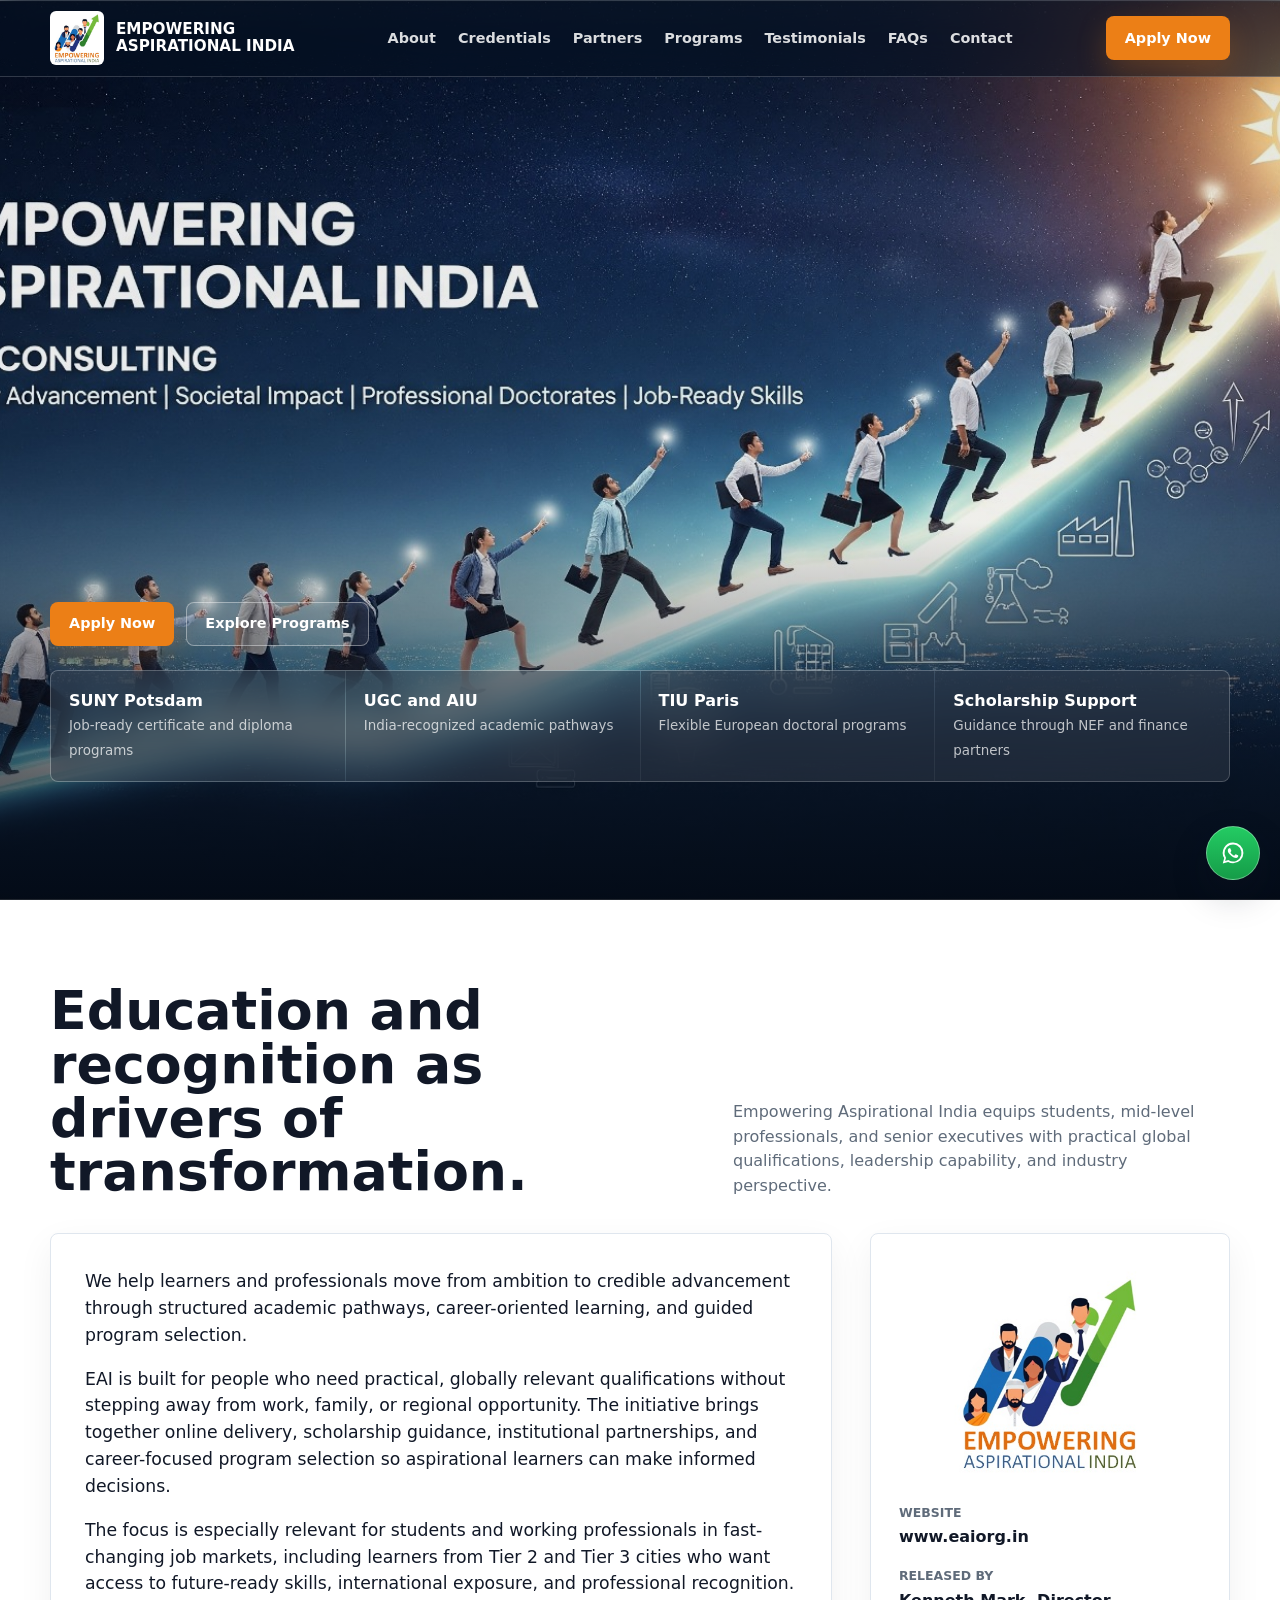
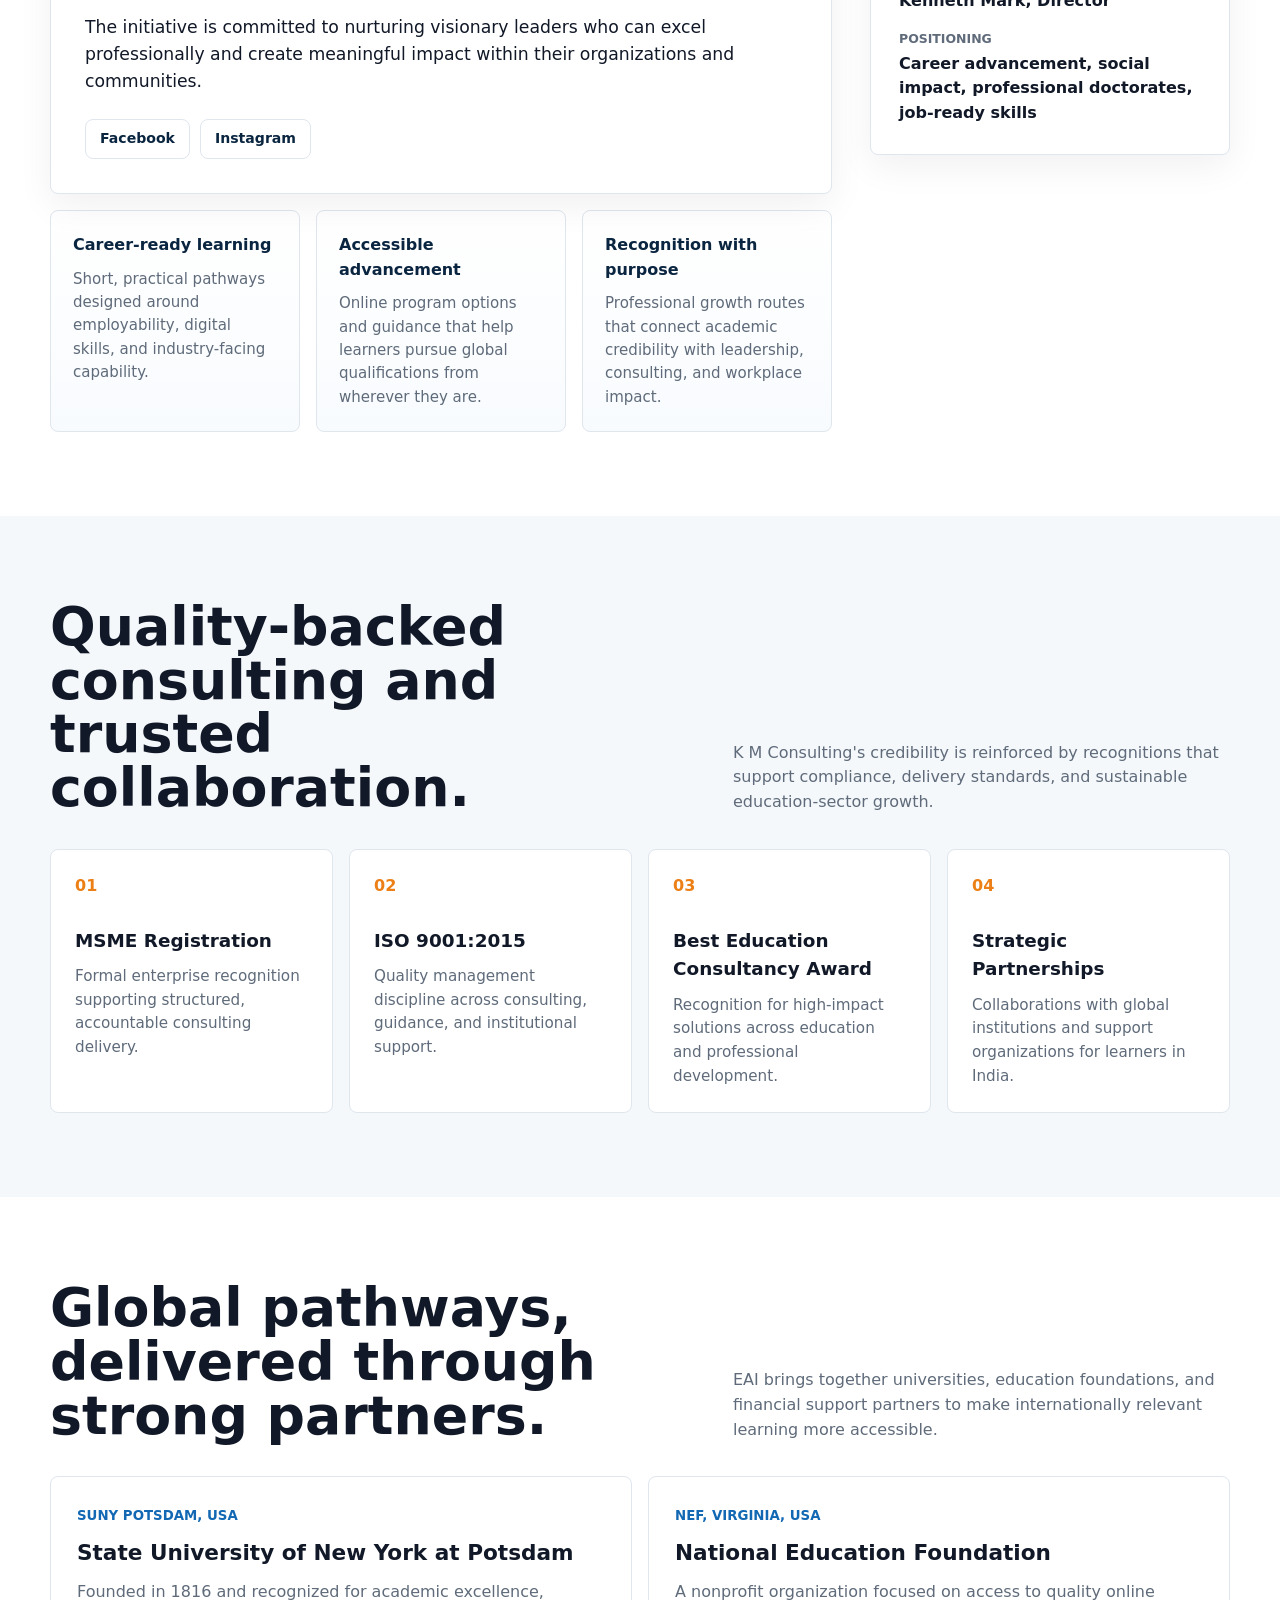
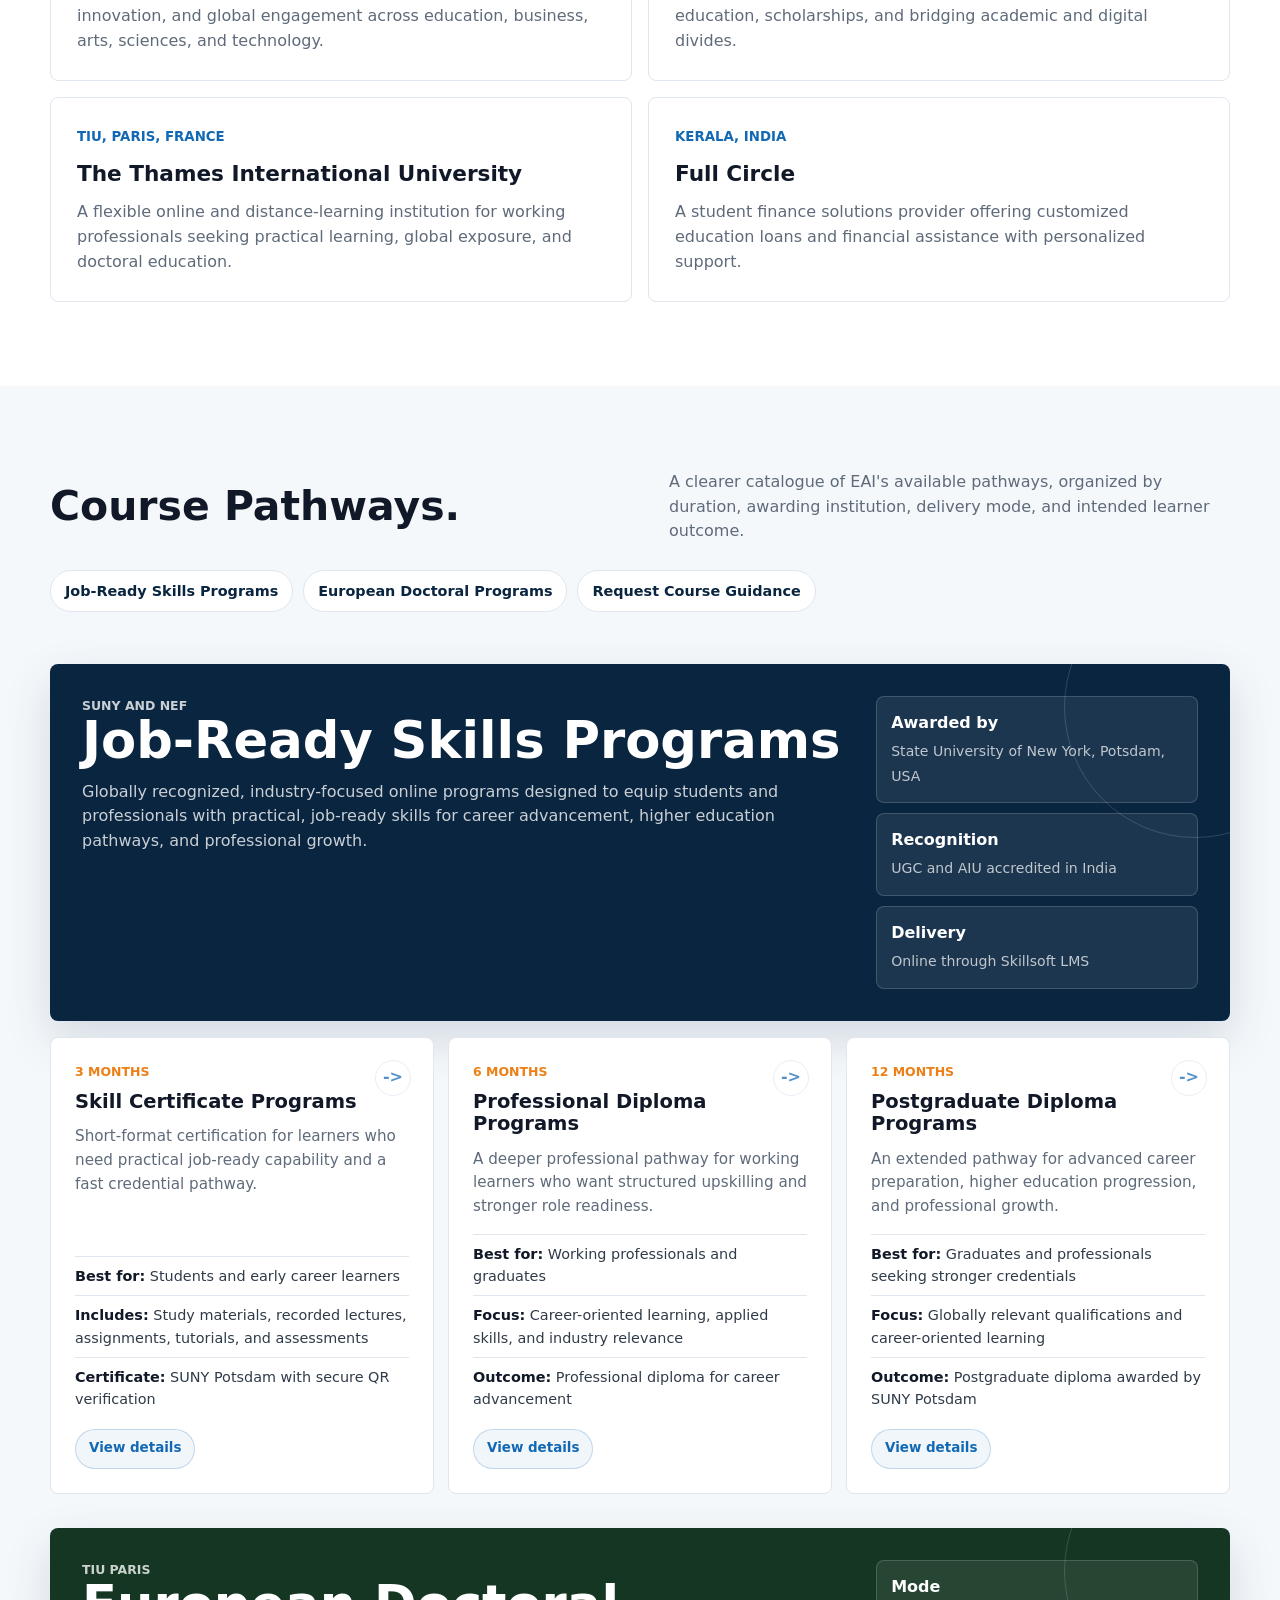
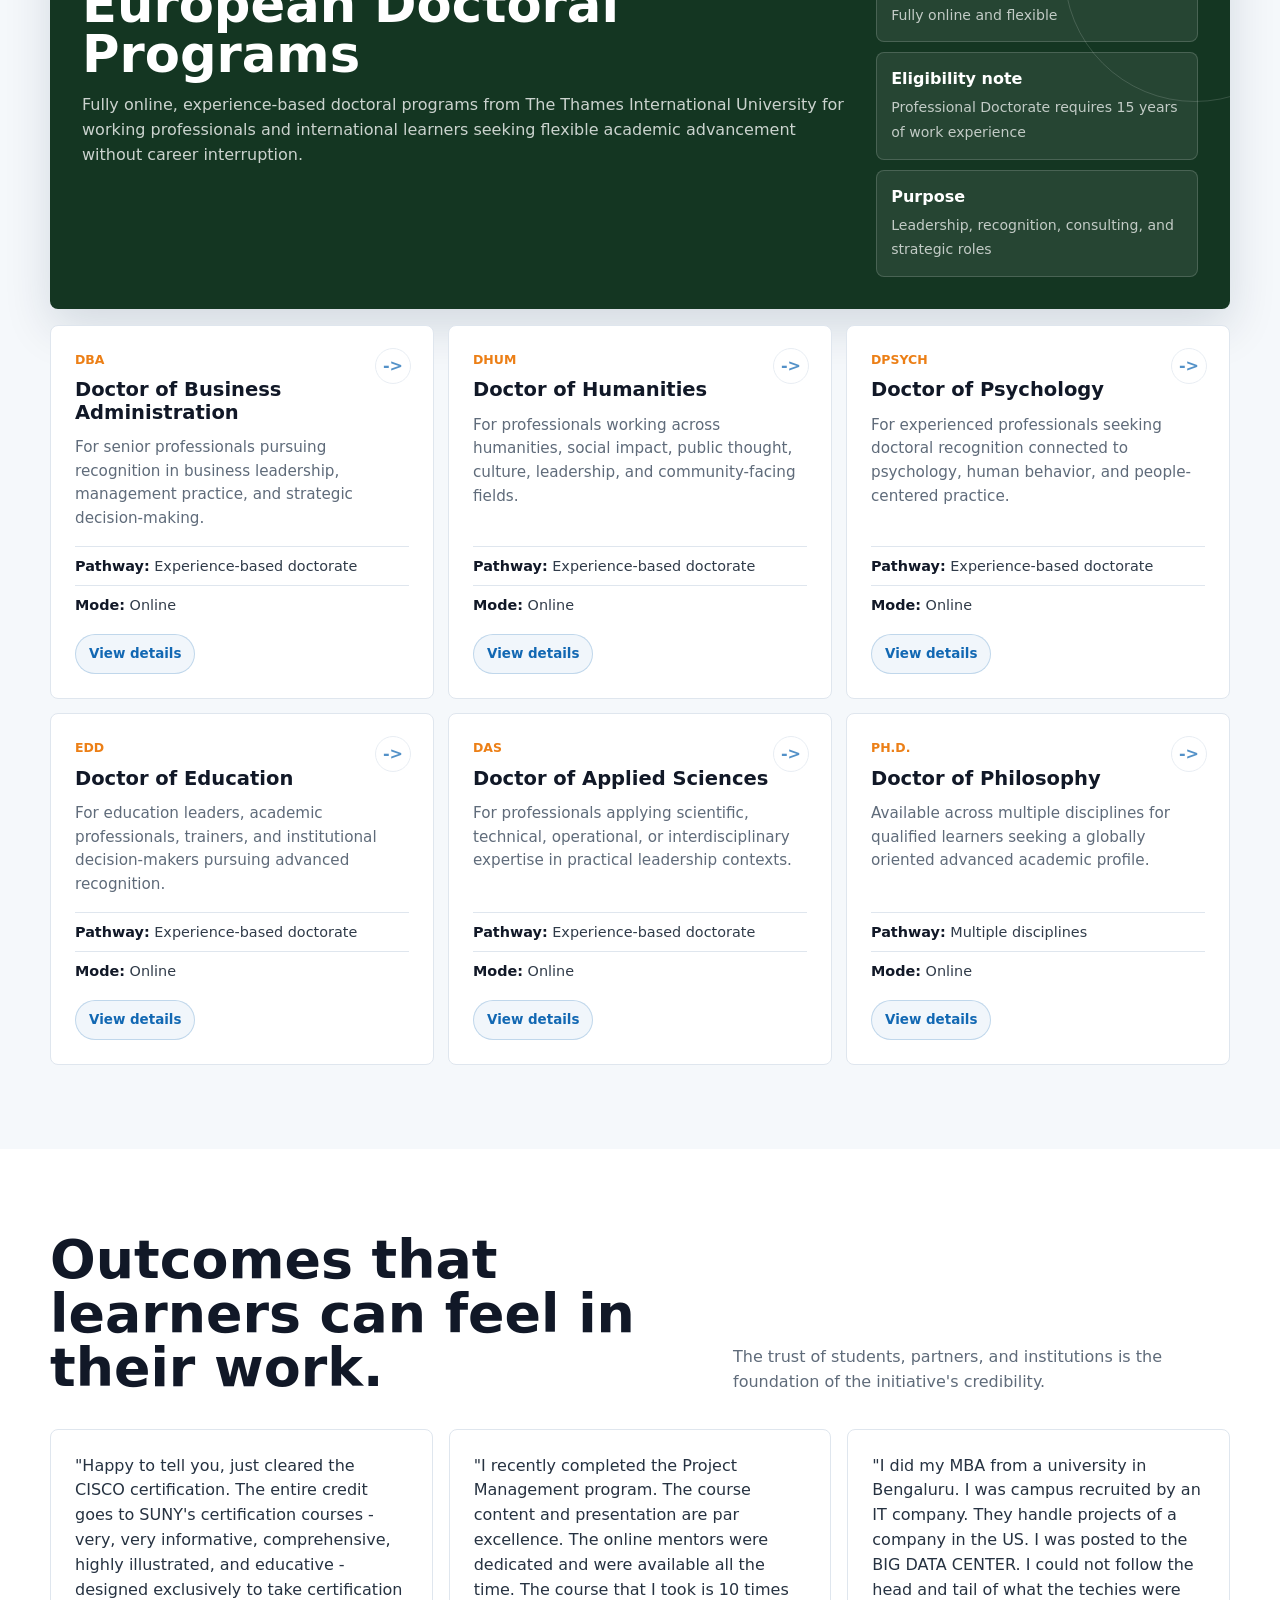
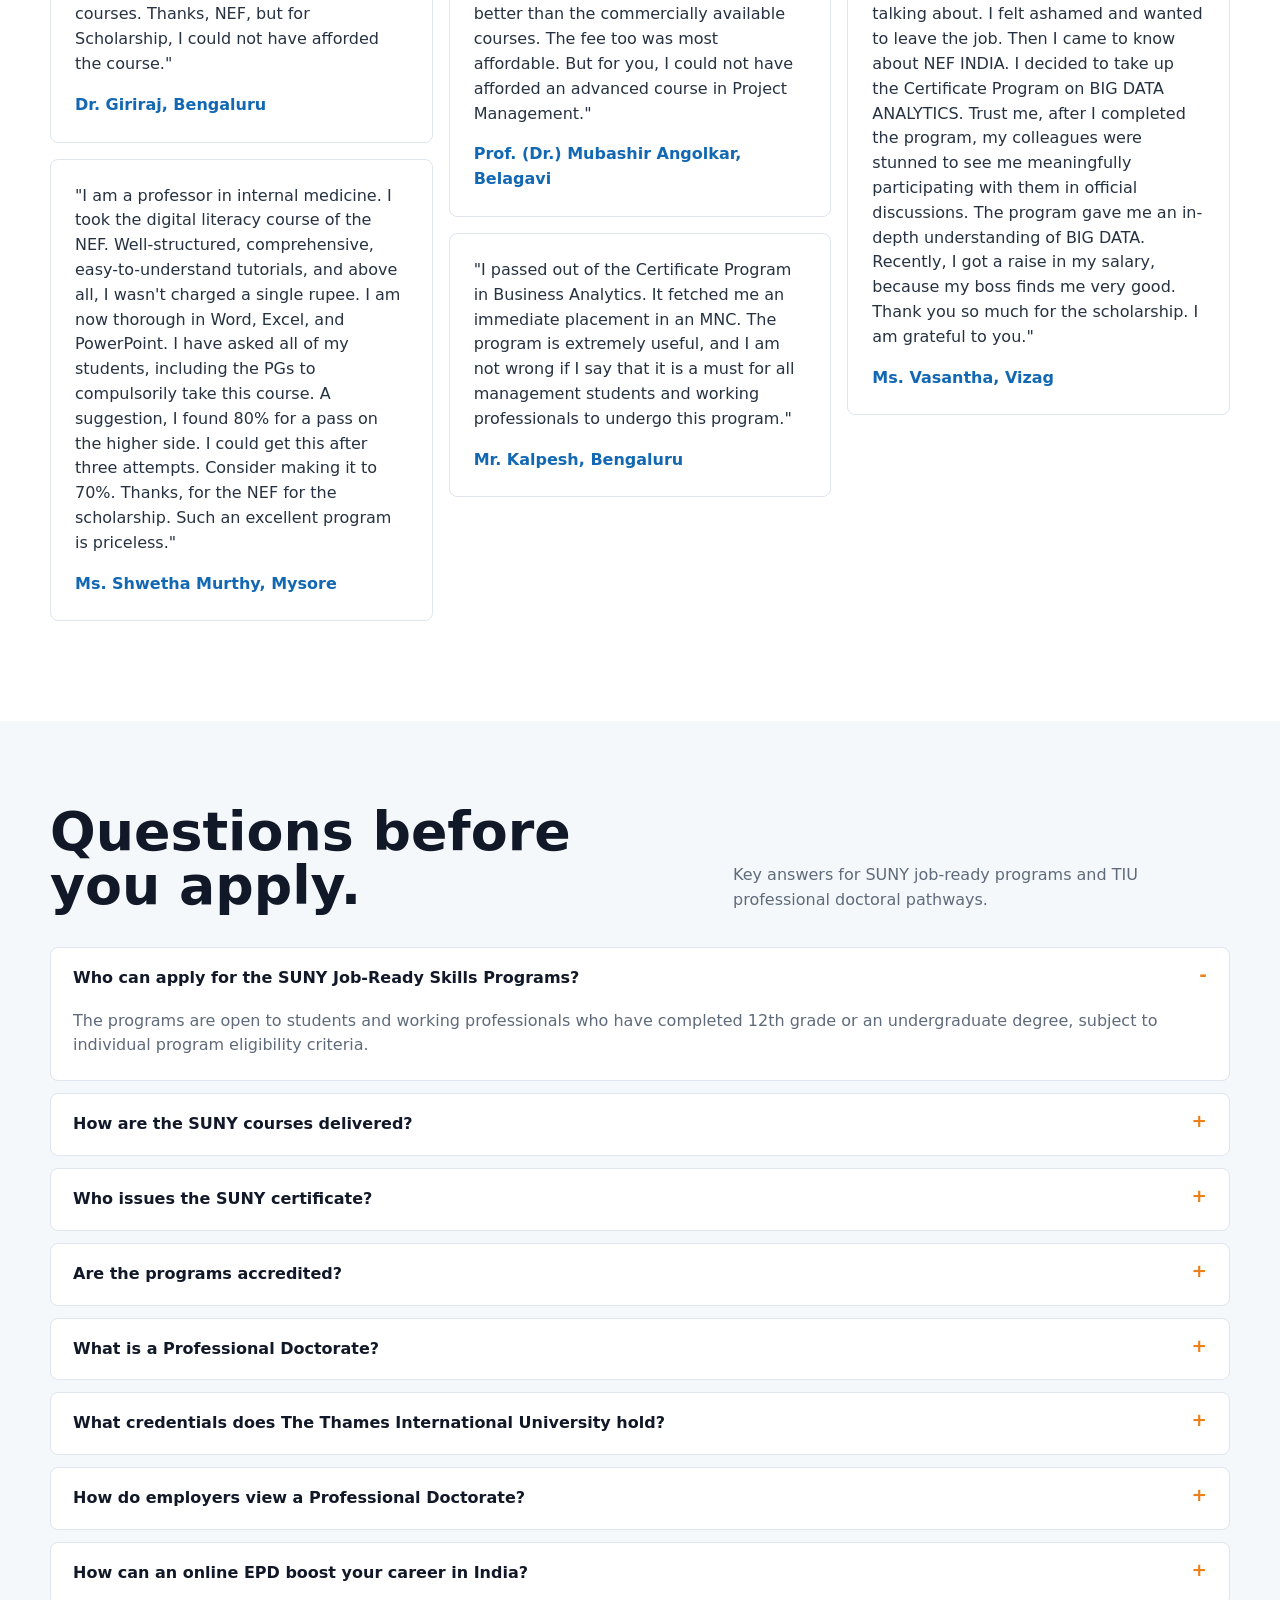
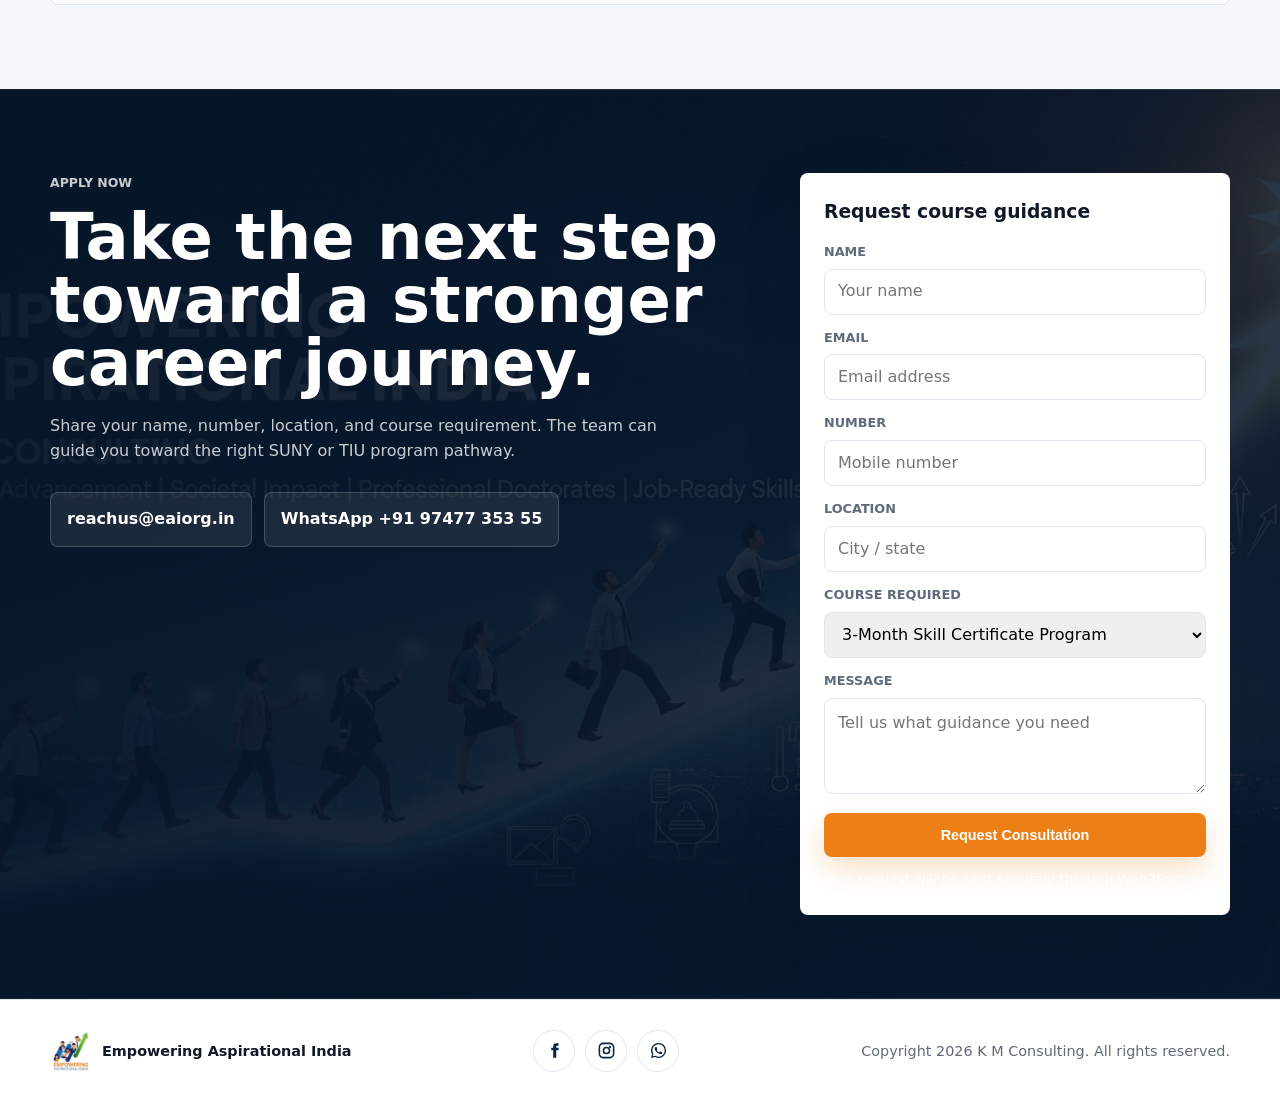
==== index.html @ 0ed50ee7 "Initial site" ====
<!doctype html>
<html lang="en">
  <head>
    <meta charset="utf-8" />
    <meta name="viewport" content="width=device-width, initial-scale=1" />
    <title>Empowering Aspirational India | Job-Ready Skills & Doctoral Programs</title>
    <link rel="icon" href="assets/logo.jpeg" />
    <link rel="canonical" href="https://www.eaiorg.in/" />
    <link rel="alternate" type="text/markdown" href="https://www.eaiorg.in/llms.txt" title="LLM-readable website summary" />
    <link rel="preload" as="image" href="assets/hero.jpeg" fetchpriority="high" />
    <meta
      name="description"
      content="Empowering Aspirational India offers SUNY job-ready certificates, professional diplomas, postgraduate diplomas, and online European doctoral programs."
    />
    <meta name="robots" content="index, follow, max-image-preview:large, max-snippet:-1, max-video-preview:-1" />
    <meta name="author" content="K M Consulting" />
    <meta name="theme-color" content="#0a2540" />
    <meta name="application-name" content="Empowering Aspirational India" />
    <meta
      name="keywords"
      content="Empowering Aspirational India, EAI, K M Consulting, SUNY Potsdam certificate programs, job-ready skills programs India, professional diploma programs, postgraduate diploma programs, European doctoral programs, online doctorate India, DBA, EdD, PhD"
    />
    <meta property="og:type" content="website" />
    <meta property="og:site_name" content="Empowering Aspirational India" />
    <meta property="og:title" content="Empowering Aspirational India | Job-Ready Skills & Doctoral Programs" />
    <meta
      property="og:description"
      content="Career-focused SUNY job-ready skills programs and flexible online European doctoral pathways through K M Consulting."
    />
    <meta property="og:url" content="https://www.eaiorg.in/" />
    <meta property="og:image" content="https://www.eaiorg.in/assets/hero.jpeg" />
    <meta property="og:image:alt" content="Empowering Aspirational India career advancement hero artwork" />
    <meta property="og:locale" content="en_IN" />
    <meta name="twitter:card" content="summary_large_image" />
    <meta name="twitter:title" content="Empowering Aspirational India | Job-Ready Skills & Doctoral Programs" />
    <meta
      name="twitter:description"
      content="Explore SUNY certificates, professional diplomas, postgraduate diplomas, and online European doctoral pathways for professionals in India."
    />
    <meta name="twitter:image" content="https://www.eaiorg.in/assets/hero.jpeg" />
    <script>
      (() => {
        if ("scrollRestoration" in history) {
          history.scrollRestoration = "manual";
        }

        const entry = performance.getEntriesByType("navigation")[0];
        if (entry && entry.type === "reload") {
          if (window.location.hash) {
            history.replaceState(null, "", window.location.pathname + window.location.search);
          }
          window.scrollTo(0, 0);
        }
      })();
    </script>
    <script type="application/ld+json">
      {
        "@context": "https://schema.org",
        "@graph": [
          {
            "@type": "EducationalOrganization",
            "@id": "https://www.eaiorg.in/#organization",
            "name": "Empowering Aspirational India",
            "alternateName": "EAI",
            "url": "https://www.eaiorg.in/",
            "logo": "https://www.eaiorg.in/assets/logo.jpeg",
            "image": "https://www.eaiorg.in/assets/hero.jpeg",
            "description": "Empowering Aspirational India is an initiative by K M Consulting offering job-ready skills programs and doctoral pathways for students and professionals across India.",
            "parentOrganization": {
              "@type": "Organization",
              "name": "K M Consulting"
            },
            "email": "reachus@eaiorg.in",
            "telephone": "+91 97477 35355",
            "areaServed": {
              "@type": "Country",
              "name": "India"
            },
            "sameAs": [
              "https://www.facebook.com/EAIORGIN/",
              "https://www.instagram.com/eaiorgin/"
            ],
            "contactPoint": {
              "@type": "ContactPoint",
              "contactType": "Admissions and course enquiry",
              "telephone": "+91 97477 35355",
              "email": "reachus@eaiorg.in",
              "areaServed": "IN",
              "availableLanguage": ["English"]
            }
          },
          {
            "@type": "WebSite",
            "@id": "https://www.eaiorg.in/#website",
            "url": "https://www.eaiorg.in/",
            "name": "Empowering Aspirational India",
            "publisher": {
              "@id": "https://www.eaiorg.in/#organization"
            }
          },
          {
            "@type": "WebPage",
            "@id": "https://www.eaiorg.in/#webpage",
            "url": "https://www.eaiorg.in/",
            "name": "Empowering Aspirational India | Job-Ready Skills & Doctoral Programs",
            "isPartOf": {
              "@id": "https://www.eaiorg.in/#website"
            },
            "about": {
              "@id": "https://www.eaiorg.in/#organization"
            },
            "primaryImageOfPage": {
              "@type": "ImageObject",
              "url": "https://www.eaiorg.in/assets/hero.jpeg"
            }
          }
        ]
      }
    </script>
    <script type="application/ld+json">
      {
        "@context": "https://schema.org",
        "@type": "ItemList",
        "@id": "https://www.eaiorg.in/#course-list",
        "name": "Empowering Aspirational India Course Pathways",
        "itemListElement": [
          {
            "@type": "ListItem",
            "position": 1,
            "url": "https://www.eaiorg.in/courses/skill-certificate/",
            "item": {
              "@type": "Course",
              "@id": "https://www.eaiorg.in/courses/skill-certificate/",
              "url": "https://www.eaiorg.in/courses/skill-certificate/",
              "name": "3-Month Skill Certificate Programs",
              "description": "3-month online SUNY skill certificate pathway.",
              "courseMode": "online",
              "educationalCredentialAwarded": "Skill Certificate",
              "provider": {
                "@type": "Organization",
                "name": "State University of New York at Potsdam",
                "sameAs": "https://www.potsdam.edu/"
              }
            }
          },
          {
            "@type": "ListItem",
            "position": 2,
            "url": "https://www.eaiorg.in/courses/professional-diploma/",
            "item": {
              "@type": "Course",
              "@id": "https://www.eaiorg.in/courses/professional-diploma/",
              "url": "https://www.eaiorg.in/courses/professional-diploma/",
              "name": "6-Month Professional Diploma Programs",
              "description": "6-month online professional diploma pathway.",
              "courseMode": "online",
              "educationalCredentialAwarded": "Professional Diploma",
              "provider": {
                "@type": "Organization",
                "name": "State University of New York at Potsdam",
                "sameAs": "https://www.potsdam.edu/"
              }
            }
          },
          {
            "@type": "ListItem",
            "position": 3,
            "url": "https://www.eaiorg.in/courses/postgraduate-diploma/",
            "item": {
              "@type": "Course",
              "@id": "https://www.eaiorg.in/courses/postgraduate-diploma/",
              "url": "https://www.eaiorg.in/courses/postgraduate-diploma/",
              "name": "12-Month Postgraduate Diploma Programs",
              "description": "12-month online postgraduate diploma pathway.",
              "courseMode": "online",
              "educationalCredentialAwarded": "Postgraduate Diploma",
              "provider": {
                "@type": "Organization",
                "name": "State University of New York at Potsdam",
                "sameAs": "https://www.potsdam.edu/"
              }
            }
          },
          {
            "@type": "ListItem",
            "position": 4,
            "url": "https://www.eaiorg.in/doctoral-programs/dba/",
            "item": {
              "@type": "Course",
              "@id": "https://www.eaiorg.in/doctoral-programs/dba/",
              "url": "https://www.eaiorg.in/doctoral-programs/dba/",
              "name": "Doctor of Business Administration",
              "description": "Online experience-based business doctorate.",
              "courseMode": "online",
              "educationalCredentialAwarded": "Doctor of Business Administration",
              "provider": {
                "@type": "Organization",
                "name": "The Thames International University",
                "url": "https://www.eaiorg.in/#doctoral"
              }
            }
          },
          {
            "@type": "ListItem",
            "position": 5,
            "url": "https://www.eaiorg.in/doctoral-programs/dhum/",
            "item": {
              "@type": "Course",
              "@id": "https://www.eaiorg.in/doctoral-programs/dhum/",
              "url": "https://www.eaiorg.in/doctoral-programs/dhum/",
              "name": "Doctor of Humanities",
              "description": "Online experience-based humanities doctorate.",
              "courseMode": "online",
              "educationalCredentialAwarded": "Doctor of Humanities",
              "provider": {
                "@type": "Organization",
                "name": "The Thames International University",
                "url": "https://www.eaiorg.in/#doctoral"
              }
            }
          },
          {
            "@type": "ListItem",
            "position": 6,
            "url": "https://www.eaiorg.in/doctoral-programs/dpsych/",
            "item": {
              "@type": "Course",
              "@id": "https://www.eaiorg.in/doctoral-programs/dpsych/",
              "url": "https://www.eaiorg.in/doctoral-programs/dpsych/",
              "name": "Doctor of Psychology",
              "description": "Online experience-based psychology doctorate.",
              "courseMode": "online",
              "educationalCredentialAwarded": "Doctor of Psychology",
              "provider": {
                "@type": "Organization",
                "name": "The Thames International University",
                "url": "https://www.eaiorg.in/#doctoral"
              }
            }
          },
          {
            "@type": "ListItem",
            "position": 7,
            "url": "https://www.eaiorg.in/doctoral-programs/edd/",
            "item": {
              "@type": "Course",
              "@id": "https://www.eaiorg.in/doctoral-programs/edd/",
              "url": "https://www.eaiorg.in/doctoral-programs/edd/",
              "name": "Doctor of Education",
              "description": "Online experience-based education doctorate.",
              "courseMode": "online",
              "educationalCredentialAwarded": "Doctor of Education",
              "provider": {
                "@type": "Organization",
                "name": "The Thames International University",
                "url": "https://www.eaiorg.in/#doctoral"
              }
            }
          },
          {
            "@type": "ListItem",
            "position": 8,
            "url": "https://www.eaiorg.in/doctoral-programs/das/",
            "item": {
              "@type": "Course",
              "@id": "https://www.eaiorg.in/doctoral-programs/das/",
              "url": "https://www.eaiorg.in/doctoral-programs/das/",
              "name": "Doctor of Applied Sciences",
              "description": "Online applied sciences doctoral pathway.",
              "courseMode": "online",
              "educationalCredentialAwarded": "Doctor of Applied Sciences",
              "provider": {
                "@type": "Organization",
                "name": "The Thames International University",
                "url": "https://www.eaiorg.in/#doctoral"
              }
            }
          },
          {
            "@type": "ListItem",
            "position": 9,
            "url": "https://www.eaiorg.in/doctoral-programs/phd/",
            "item": {
              "@type": "Course",
              "@id": "https://www.eaiorg.in/doctoral-programs/phd/",
              "url": "https://www.eaiorg.in/doctoral-programs/phd/",
              "name": "Doctor of Philosophy",
              "description": "Online Ph.D. pathway across multiple disciplines.",
              "courseMode": "online",
              "educationalCredentialAwarded": "Doctor of Philosophy",
              "provider": {
                "@type": "Organization",
                "name": "The Thames International University",
                "url": "https://www.eaiorg.in/#doctoral"
              }
            }
          }
        ]
      }
    </script>
    <script type="application/ld+json">
      {
        "@context": "https://schema.org",
        "@type": "FAQPage",
        "@id": "https://www.eaiorg.in/#faq",
        "mainEntity": [
          {
            "@type": "Question",
            "name": "Who can apply for the SUNY Job-Ready Skills Programs?",
            "acceptedAnswer": {
              "@type": "Answer",
              "text": "The programs are open to students and working professionals who have completed 12th grade or an undergraduate degree, subject to individual program eligibility criteria."
            }
          },
          {
            "@type": "Question",
            "name": "How are the SUNY courses delivered?",
            "acceptedAnswer": {
              "@type": "Answer",
              "text": "Courses are delivered online through the Skillsoft LMS, with study materials, recorded lectures, assignments, tutorials, and assessments."
            }
          },
          {
            "@type": "Question",
            "name": "Who issues the SUNY certificate?",
            "acceptedAnswer": {
              "@type": "Answer",
              "text": "Certificates are awarded directly by State University of New York, Potsdam and include a secure QR code for verification."
            }
          },
          {
            "@type": "Question",
            "name": "Are the programs accredited?",
            "acceptedAnswer": {
              "@type": "Answer",
              "text": "Yes. The programs are recognized by the University Grants Commission (UGC) and Association of Indian Universities (AIU)."
            }
          },
          {
            "@type": "Question",
            "name": "What is a Professional Doctorate?",
            "acceptedAnswer": {
              "@type": "Answer",
              "text": "A Professional Doctorate is awarded based on a candidate's professional experience and requires a minimum of 15 years of work experience."
            }
          },
          {
            "@type": "Question",
            "name": "What credentials does The Thames International University hold?",
            "acceptedAnswer": {
              "@type": "Answer",
              "text": "TIU, based in Paris, is a private institution operating under France's legal framework. As an independent hors contrat university, it is authorized by the French Ministry of National Education to deliver online English-language programs, including EPDs, for global professionals."
            }
          },
          {
            "@type": "Question",
            "name": "How do employers view a Professional Doctorate?",
            "acceptedAnswer": {
              "@type": "Answer",
              "text": "Professional Doctorates are increasingly valued by employers worldwide for their focus on leadership, innovation, practical expertise, strategic thinking, and industry relevance."
            }
          },
          {
            "@type": "Question",
            "name": "How can an online EPD boost your career in India?",
            "acceptedAnswer": {
              "@type": "Answer",
              "text": "An online European Professional Doctorate enhances global academic profile and professional credibility, supporting advancement into leadership, consulting, and specialized strategic roles."
            }
          }
        ]
      }
    </script>
    <style>
      :root {
        --ink: #111827;
        --muted: #5f6b7a;
        --line: #dfe6ee;
        --paper: #ffffff;
        --mist: #f5f8fb;
        --navy: #0a2540;
        --blue: #1268b3;
        --green: #68a82f;
        --orange: #ec7f16;
        --shadow: 0 18px 60px rgba(17, 24, 39, 0.12);
        --radius: 8px;
      }

      * {
        box-sizing: border-box;
      }

      html {
        scroll-behavior: smooth;
        scroll-padding-top: 88px;
      }

      body {
        margin: 0;
        color: var(--ink);
        background: var(--paper);
        font-family:
          Inter, ui-sans-serif, system-ui, -apple-system, BlinkMacSystemFont,
          "Segoe UI", sans-serif;
        line-height: 1.55;
        overflow-x: hidden;
      }

      img {
        max-width: 100%;
        display: block;
      }

      a {
        color: inherit;
        text-decoration: none;
      }

      .site-header {
        position: fixed;
        inset: 0 0 auto;
        z-index: 50;
        border-bottom: 1px solid rgba(255, 255, 255, 0.18);
        background: rgba(4, 16, 34, 0.58);
        backdrop-filter: blur(18px);
        transition:
          background 260ms ease,
          border-color 260ms ease,
          box-shadow 260ms ease;
      }

      .site-header.scrolled {
        border-color: rgba(255, 255, 255, 0.1);
        background: rgba(4, 16, 34, 0.88);
        box-shadow: 0 12px 38px rgba(0, 0, 0, 0.18);
      }

      .nav {
        width: min(1180px, calc(100% - 32px));
        min-height: 76px;
        margin: 0 auto;
        display: flex;
        align-items: center;
        justify-content: space-between;
        gap: 22px;
      }

      .brand {
        display: flex;
        align-items: center;
        gap: 12px;
        min-width: 205px;
        transition: transform 220ms ease;
      }

      .brand:hover {
        transform: translateY(-1px);
      }

      .brand img {
        width: 54px;
        height: 54px;
        object-fit: cover;
        border-radius: 6px;
        background: #fff;
      }

      .brand span {
        color: #fff;
        font-weight: 800;
        font-size: 0.95rem;
        line-height: 1.1;
        text-transform: uppercase;
      }

      .nav-links {
        display: flex;
        align-items: center;
        gap: 22px;
        color: rgba(255, 255, 255, 0.86);
        font-size: 0.9rem;
        font-weight: 650;
      }

      .nav-links a {
        position: relative;
        transition: color 180ms ease;
      }

      .nav-links a::after {
        content: "";
        position: absolute;
        left: 0;
        right: 0;
        bottom: -8px;
        height: 2px;
        background: var(--orange);
        transform: scaleX(0);
        transform-origin: left;
        transition: transform 220ms ease;
      }

      .nav-links a:hover {
        color: #fff;
      }

      .nav-links a:hover::after {
        transform: scaleX(1);
      }

      .nav-actions {
        display: flex;
        align-items: center;
        gap: 10px;
      }

      .menu-toggle {
        display: none;
        width: 42px;
        height: 42px;
        border: 1px solid rgba(255, 255, 255, 0.28);
        border-radius: 8px;
        background: rgba(255, 255, 255, 0.08);
        color: #fff;
        font-size: 1.35rem;
        cursor: pointer;
        transition:
          transform 220ms ease,
          background 220ms ease;
      }

      .menu-toggle:hover {
        background: rgba(255, 255, 255, 0.14);
        transform: translateY(-1px);
      }

      .button {
        display: inline-flex;
        align-items: center;
        justify-content: center;
        min-height: 44px;
        padding: 0 18px;
        border: 1px solid transparent;
        border-radius: 8px;
        font-weight: 800;
        font-size: 0.9rem;
        cursor: pointer;
        transition:
          transform 220ms ease,
          box-shadow 220ms ease,
          border-color 220ms ease,
          background 220ms ease;
      }

      .button:hover {
        transform: translateY(-2px);
      }

      .button:active {
        transform: translateY(0);
      }

      .button.primary {
        color: #fff;
        background: var(--orange);
        box-shadow: 0 12px 30px rgba(236, 127, 22, 0.24);
      }

      .button.primary:hover {
        box-shadow: 0 16px 38px rgba(236, 127, 22, 0.34);
      }

      .button.secondary {
        color: #fff;
        border-color: rgba(255, 255, 255, 0.38);
        background: rgba(255, 255, 255, 0.08);
      }

      .button.secondary:hover {
        border-color: rgba(255, 255, 255, 0.62);
        background: rgba(255, 255, 255, 0.14);
      }

      .hero {
        min-height: 100svh;
        position: relative;
        display: grid;
        align-items: end;
        overflow: hidden;
        color: #fff;
        background: #06172c;
      }

      .hero::before {
        content: "";
        position: absolute;
        inset: 0;
        background:
          linear-gradient(180deg, rgba(2, 8, 18, 0.1) 0%, rgba(2, 8, 18, 0.06) 58%, rgba(2, 8, 18, 0.88) 100%),
          url("assets/hero.jpeg") center / cover no-repeat;
        transform: scale(1.02);
        animation: heroSettle 1400ms cubic-bezier(0.16, 1, 0.3, 1) forwards;
      }

      .hero-inner {
        position: relative;
        width: min(1180px, calc(100% - 32px));
        margin: 0 auto;
        padding: 140px 0 34px;
      }

      .hero-copy {
        width: min(760px, 100%);
        margin-bottom: 24px;
      }

      .hero .eyebrow,
      .hero-copy > p {
        display: none;
      }

      .eyebrow {
        color: var(--orange);
        font-weight: 850;
        letter-spacing: 0;
        text-transform: uppercase;
        font-size: 0.78rem;
        margin: 0 0 14px;
      }

      h1,
      h2,
      h3,
      p {
        margin-top: 0;
      }

      h1 {
        position: absolute;
        width: 1px;
        height: 1px;
        overflow: hidden;
        clip: rect(0 0 0 0);
        white-space: nowrap;
      }

      section:not(.hero) .hero-copy > p {
        max-width: 650px;
        margin-bottom: 18px;
        color: rgba(255, 255, 255, 0.88);
        font-size: clamp(1rem, 1.4vw, 1.2rem);
      }

      .hero-actions {
        display: flex;
        align-items: center;
        gap: 12px;
        flex-wrap: wrap;
        margin-bottom: 0;
        animation: riseIn 760ms 220ms cubic-bezier(0.16, 1, 0.3, 1) both;
      }

      .trust-row {
        display: grid;
        grid-template-columns: repeat(4, minmax(0, 1fr));
        gap: 1px;
        overflow: hidden;
        border: 1px solid rgba(255, 255, 255, 0.16);
        border-radius: var(--radius);
        background: rgba(255, 255, 255, 0.14);
        backdrop-filter: blur(18px);
        animation: riseIn 760ms 360ms cubic-bezier(0.16, 1, 0.3, 1) both;
      }

      .trust-item {
        padding: 18px;
        background: rgba(5, 17, 34, 0.34);
        transition:
          background 220ms ease,
          transform 220ms ease;
      }

      .trust-item:hover {
        background: rgba(5, 17, 34, 0.48);
      }

      .trust-item strong {
        display: block;
        color: #fff;
        font-size: 1rem;
      }

      .trust-item span {
        color: rgba(255, 255, 255, 0.72);
        font-size: 0.84rem;
      }

      main {
        background: var(--paper);
      }

      section {
        padding: 84px 0;
      }

      .reveal {
        opacity: 0;
        transform: translateY(24px);
        transition:
          opacity 680ms cubic-bezier(0.16, 1, 0.3, 1),
          transform 680ms cubic-bezier(0.16, 1, 0.3, 1);
      }

      .reveal.is-visible {
        opacity: 1;
        transform: translateY(0);
      }

      .container {
        width: min(1180px, calc(100% - 32px));
        margin: 0 auto;
      }

      .section-head {
        display: grid;
        grid-template-columns: minmax(0, 0.9fr) minmax(280px, 0.7fr);
        gap: 44px;
        align-items: end;
        margin-bottom: 34px;
      }

      .section-head > * {
        min-width: 0;
      }

      .section-head h2 {
        margin-bottom: 0;
        font-size: clamp(2rem, 4.2vw, 4rem);
        line-height: 1;
        letter-spacing: 0;
      }

      .section-head p {
        margin-bottom: 0;
        color: var(--muted);
      }

      .section-head.compact {
        grid-template-columns: minmax(0, 0.82fr) minmax(280px, 0.8fr);
        align-items: center;
      }

      .section-head.compact h2 {
        font-size: clamp(2rem, 3.2vw, 3.2rem);
        line-height: 1.06;
      }

      .split {
        display: grid;
        grid-template-columns: minmax(0, 1fr) 360px;
        gap: 38px;
        align-items: start;
      }

      .about-main {
        display: grid;
        gap: 16px;
      }

      .panel {
        border: 1px solid var(--line);
        border-radius: var(--radius);
        background: #fff;
        box-shadow: 0 12px 36px rgba(17, 24, 39, 0.06);
        transition:
          transform 240ms ease,
          box-shadow 240ms ease,
          border-color 240ms ease;
      }

      .panel:hover,
      .card:hover,
      .partner-card:hover,
      blockquote:hover,
      details:hover {
        border-color: rgba(18, 104, 179, 0.28);
        box-shadow: 0 16px 46px rgba(17, 24, 39, 0.1);
        transform: translateY(-3px);
      }

      .about-copy {
        padding: 34px;
        font-size: 1.08rem;
      }

      .about-copy p:last-child {
        margin-bottom: 0;
      }

      .about-pillars {
        display: grid;
        grid-template-columns: repeat(3, minmax(0, 1fr));
        gap: 16px;
      }

      .about-pillar {
        min-height: 170px;
        padding: 22px;
        border: 1px solid var(--line);
        border-radius: var(--radius);
        background: linear-gradient(180deg, #ffffff 0%, #f8fbfe 100%);
        transition:
          transform 240ms ease,
          box-shadow 240ms ease,
          border-color 240ms ease;
      }

      .about-pillar:hover {
        border-color: rgba(18, 104, 179, 0.28);
        box-shadow: 0 16px 46px rgba(17, 24, 39, 0.1);
        transform: translateY(-3px);
      }

      .about-pillar strong {
        display: block;
        margin-bottom: 10px;
        color: var(--navy);
        font-size: 1rem;
      }

      .about-pillar p {
        margin-bottom: 0;
        color: var(--muted);
        font-size: 0.94rem;
      }

      .social-row {
        display: flex;
        flex-wrap: wrap;
        gap: 10px;
        margin-top: 24px;
      }

      .social-link {
        display: inline-flex;
        align-items: center;
        justify-content: center;
        min-height: 40px;
        padding: 0 14px;
        border: 1px solid var(--line);
        border-radius: 8px;
        color: var(--navy);
        background: #fff;
        font-weight: 850;
        font-size: 0.88rem;
        transition:
          transform 220ms ease,
          border-color 220ms ease,
          color 220ms ease;
      }

      .social-link:hover {
        color: var(--blue);
        border-color: rgba(18, 104, 179, 0.36);
        transform: translateY(-2px);
      }

      .logo-panel {
        padding: 28px;
      }

      .logo-panel img {
        width: 210px;
        margin: 0 auto 20px;
      }

      .logo-panel dl {
        display: grid;
        gap: 16px;
        margin: 0;
      }

      .logo-panel dt {
        color: var(--muted);
        font-size: 0.78rem;
        font-weight: 800;
        text-transform: uppercase;
      }

      .logo-panel dd {
        margin: 3px 0 0;
        font-weight: 800;
      }

      .mist {
        background: var(--mist);
      }

      .cards {
        display: grid;
        grid-template-columns: repeat(4, minmax(0, 1fr));
        gap: 16px;
      }

      .card {
        min-height: 205px;
        padding: 24px;
        border: 1px solid var(--line);
        border-radius: var(--radius);
        background: #fff;
        transition:
          transform 240ms ease,
          box-shadow 240ms ease,
          border-color 240ms ease;
      }

      .card-number {
        display: block;
        color: var(--orange);
        font-weight: 900;
        margin-bottom: 28px;
      }

      .card h3 {
        margin-bottom: 10px;
        font-size: 1.15rem;
      }

      .card p {
        color: var(--muted);
        font-size: 0.95rem;
        margin-bottom: 0;
      }

      .partners {
        display: grid;
        grid-template-columns: repeat(2, minmax(0, 1fr));
        gap: 16px;
      }

      .partner-card {
        padding: 26px;
        border: 1px solid var(--line);
        border-radius: var(--radius);
        background: #fff;
        transition:
          transform 240ms ease,
          box-shadow 240ms ease,
          border-color 240ms ease;
      }

      .partner-card small {
        color: var(--blue);
        font-weight: 900;
        text-transform: uppercase;
      }

      .partner-card h3 {
        margin: 8px 0 10px;
        font-size: 1.35rem;
      }

      .partner-card p {
        color: var(--muted);
        margin-bottom: 0;
      }

      .program-grid {
        display: grid;
        grid-template-columns: repeat(2, minmax(0, 1fr));
        gap: 18px;
      }

      .program {
        padding: 32px;
        border-radius: var(--radius);
        background: var(--navy);
        color: #fff;
        min-height: 390px;
        display: flex;
        flex-direction: column;
        justify-content: space-between;
        overflow: hidden;
        position: relative;
        transition:
          transform 260ms ease,
          box-shadow 260ms ease;
      }

      .program:hover {
        transform: translateY(-4px);
        box-shadow: 0 22px 58px rgba(10, 37, 64, 0.22);
      }

      .program:nth-child(2) {
        background: #143622;
      }

      .program::after {
        content: "";
        position: absolute;
        width: 220px;
        height: 220px;
        right: -76px;
        top: -60px;
        border: 1px solid rgba(255, 255, 255, 0.16);
        border-radius: 999px;
        transition:
          transform 520ms cubic-bezier(0.16, 1, 0.3, 1),
          opacity 520ms ease;
      }

      .program:hover::after {
        opacity: 0.72;
        transform: translate3d(-18px, 18px, 0) scale(1.08);
      }

      .program h3 {
        font-size: clamp(1.8rem, 3.4vw, 3rem);
        line-height: 1;
        margin-bottom: 18px;
      }

      .program p {
        color: rgba(255, 255, 255, 0.78);
        max-width: 560px;
      }

      .program ul {
        display: grid;
        gap: 10px;
        padding: 0;
        margin: 24px 0 0;
        list-style: none;
      }

      .program li {
        padding: 12px 14px;
        border: 1px solid rgba(255, 255, 255, 0.16);
        border-radius: 8px;
        background: rgba(255, 255, 255, 0.08);
        font-weight: 750;
      }

      .course-catalog {
        display: grid;
        gap: 34px;
      }

      .course-group {
        scroll-margin-top: 108px;
        display: grid;
        gap: 16px;
      }

      .course-tabs {
        display: flex;
        flex-wrap: wrap;
        gap: 10px;
        margin: -8px 0 18px;
      }

      .course-tab {
        display: inline-flex;
        align-items: center;
        justify-content: center;
        min-height: 42px;
        padding: 0 14px;
        border: 1px solid var(--line);
        border-radius: 999px;
        color: var(--navy);
        background: #fff;
        font-size: 0.9rem;
        font-weight: 850;
        transition:
          transform 220ms ease,
          border-color 220ms ease,
          color 220ms ease,
          box-shadow 220ms ease;
      }

      .course-tab:hover {
        color: var(--blue);
        border-color: rgba(18, 104, 179, 0.34);
        box-shadow: 0 12px 30px rgba(17, 24, 39, 0.08);
        transform: translateY(-2px);
      }

      .course-overview {
        display: grid;
        grid-template-columns: minmax(0, 1fr) minmax(260px, 0.42fr);
        gap: 28px;
        padding: 32px;
        border-radius: var(--radius);
        color: #fff;
        background: var(--navy);
        overflow: hidden;
        position: relative;
        box-shadow: 0 18px 48px rgba(10, 37, 64, 0.14);
      }

      .course-overview.green {
        background: #143622;
      }

      .course-overview::after {
        content: "";
        position: absolute;
        width: 260px;
        height: 260px;
        right: -96px;
        top: -88px;
        border: 1px solid rgba(255, 255, 255, 0.15);
        border-radius: 999px;
      }

      .course-overview h3 {
        margin-bottom: 14px;
        font-size: clamp(2rem, 4vw, 3.6rem);
        line-height: 0.98;
      }

      .course-overview p {
        color: rgba(255, 255, 255, 0.78);
        margin-bottom: 0;
      }

      .course-facts {
        display: grid;
        gap: 10px;
        align-self: stretch;
      }

      .course-fact {
        padding: 14px;
        border: 1px solid rgba(255, 255, 255, 0.16);
        border-radius: 8px;
        background: rgba(255, 255, 255, 0.08);
      }

      .course-fact strong {
        display: block;
        margin-bottom: 3px;
      }

      .course-fact span {
        color: rgba(255, 255, 255, 0.72);
        font-size: 0.88rem;
      }

      .course-grid,
      .doctorate-grid {
        display: grid;
        gap: 14px;
      }

      .course-grid {
        grid-template-columns: repeat(3, minmax(0, 1fr));
      }

      .doctorate-grid {
        grid-template-columns: repeat(3, minmax(0, 1fr));
      }

      .course-card,
      .doctorate-card {
        border: 1px solid var(--line);
        border-radius: var(--radius);
        background: #fff;
        transition:
          transform 240ms ease,
          box-shadow 240ms ease,
          border-color 240ms ease;
      }

      .course-card:hover,
      .doctorate-card:hover {
        border-color: rgba(18, 104, 179, 0.28);
        box-shadow: 0 16px 46px rgba(17, 24, 39, 0.1);
        transform: translateY(-3px);
      }

      .course-card,
      .doctorate-card {
        min-height: 300px;
        padding: 24px;
        display: flex;
        flex-direction: column;
        position: relative;
        cursor: pointer;
      }

      .course-card::after,
      .doctorate-card::after {
        content: "View details";
        display: inline-flex;
        align-items: center;
        justify-content: center;
        width: fit-content;
        min-height: 38px;
        margin-top: 18px;
        padding: 0 13px;
        border: 1px solid rgba(18, 104, 179, 0.22);
        border-radius: 999px;
        color: var(--blue);
        background: rgba(18, 104, 179, 0.06);
        font-size: 0.84rem;
        font-weight: 900;
        transition:
          color 220ms ease,
          background 220ms ease,
          border-color 220ms ease,
          transform 220ms ease;
      }

      .course-card::before,
      .doctorate-card::before {
        content: "->";
        position: absolute;
        right: 22px;
        top: 22px;
        display: grid;
        place-items: center;
        width: 34px;
        height: 34px;
        border: 1px solid var(--line);
        border-radius: 999px;
        color: var(--blue);
        background: #fff;
        font-weight: 900;
        opacity: 0.72;
        transition:
          opacity 220ms ease,
          transform 220ms ease,
          border-color 220ms ease,
          background 220ms ease;
      }

      .course-card:hover::after,
      .doctorate-card:hover::after,
      .course-card:focus-visible::after,
      .doctorate-card:focus-visible::after {
        color: #fff;
        border-color: var(--blue);
        background: var(--blue);
        transform: translateY(-1px);
      }

      .course-card:hover::before,
      .doctorate-card:hover::before,
      .course-card:focus-visible::before,
      .doctorate-card:focus-visible::before {
        opacity: 1;
        border-color: rgba(18, 104, 179, 0.32);
        background: rgba(18, 104, 179, 0.06);
        transform: translate(3px, -3px);
      }

      .course-card:focus-visible,
      .doctorate-card:focus-visible {
        outline: 3px solid rgba(18, 104, 179, 0.24);
        outline-offset: 3px;
      }

      .course-label {
        color: var(--orange);
        font-size: 0.78rem;
        font-weight: 900;
        text-transform: uppercase;
      }

      .course-card h4,
      .doctorate-card h4 {
        margin: 10px 0 12px;
        font-size: 1.22rem;
        line-height: 1.15;
      }

      .course-card p,
      .doctorate-card p {
        color: var(--muted);
        font-size: 0.95rem;
      }

      .detail-list {
        display: grid;
        gap: 8px;
        padding: 0;
        margin: auto 0 0;
        list-style: none;
      }

      .detail-list li {
        padding-top: 8px;
        border-top: 1px solid var(--line);
        color: #303b49;
        font-size: 0.9rem;
      }

      .detail-list strong {
        color: var(--ink);
      }

      .testimonial-grid {
        columns: 3 280px;
        column-gap: 16px;
      }

      blockquote {
        display: inline-block;
        width: 100%;
        margin: 0 0 16px;
        padding: 24px;
        break-inside: avoid;
        border: 1px solid var(--line);
        border-radius: var(--radius);
        background: #fff;
        transition:
          transform 240ms ease,
          box-shadow 240ms ease,
          border-color 240ms ease;
      }

      blockquote p {
        color: #263241;
      }

      blockquote cite {
        color: var(--blue);
        font-style: normal;
        font-weight: 850;
      }

      .faq-list {
        display: grid;
        gap: 12px;
      }

      details {
        border: 1px solid var(--line);
        border-radius: var(--radius);
        background: #fff;
        transition:
          transform 240ms ease,
          box-shadow 240ms ease,
          border-color 240ms ease;
      }

      summary {
        cursor: pointer;
        padding: 18px 22px;
        font-weight: 850;
        list-style: none;
      }

      summary::-webkit-details-marker {
        display: none;
      }

      summary::after {
        content: "+";
        float: right;
        color: var(--orange);
        font-size: 1.15rem;
        line-height: 1;
      }

      details[open] summary::after {
        content: "-";
      }

      details p {
        margin: 0;
        padding: 0 22px 22px;
        color: var(--muted);
      }

      .contact-band {
        color: #fff;
        background:
          linear-gradient(90deg, rgba(7, 22, 41, 0.96), rgba(7, 22, 41, 0.86)),
          url("assets/hero.jpeg") center / cover no-repeat;
      }

      .contact-layout {
        display: grid;
        grid-template-columns: minmax(0, 1fr) 430px;
        gap: 28px;
        align-items: start;
      }

      .contact-band h2 {
        font-size: clamp(2.2rem, 5vw, 5rem);
        line-height: 0.98;
        margin-bottom: 20px;
      }

      .contact-band p {
        color: rgba(255, 255, 255, 0.78);
        max-width: 650px;
      }

      .contact-details {
        display: flex;
        flex-wrap: wrap;
        gap: 12px;
        margin-top: 28px;
      }

      .contact-pill {
        padding: 14px 16px;
        border: 1px solid rgba(255, 255, 255, 0.18);
        border-radius: 8px;
        background: rgba(255, 255, 255, 0.08);
        font-weight: 800;
        transition:
          transform 220ms ease,
          background 220ms ease,
          border-color 220ms ease;
      }

      .contact-pill:hover {
        border-color: rgba(255, 255, 255, 0.34);
        background: rgba(255, 255, 255, 0.14);
        transform: translateY(-2px);
      }

      .form-panel {
        padding: 24px;
        border-radius: var(--radius);
        background: #fff;
        color: var(--ink);
        box-shadow: var(--shadow);
      }

      .form-panel h3 {
        margin-bottom: 16px;
      }

      .field {
        display: grid;
        gap: 7px;
        margin-bottom: 13px;
      }

      label {
        color: var(--muted);
        font-size: 0.8rem;
        font-weight: 800;
        text-transform: uppercase;
      }

      input,
      select,
      textarea {
        width: 100%;
        min-height: 46px;
        border: 1px solid var(--line);
        border-radius: 8px;
        padding: 0 13px;
        font: inherit;
        transition:
          border-color 180ms ease,
          box-shadow 180ms ease;
      }

      textarea {
        min-height: 96px;
        padding-top: 12px;
        resize: vertical;
      }

      input:focus,
      select:focus,
      textarea:focus {
        outline: none;
        border-color: rgba(18, 104, 179, 0.72);
        box-shadow: 0 0 0 4px rgba(18, 104, 179, 0.12);
      }

      .form-note {
        min-height: 22px;
        margin: 12px 0 0;
        color: var(--muted);
        font-size: 0.86rem;
      }

      .form-note.success {
        color: #166534;
      }

      .form-note.error {
        color: #b42318;
      }

      .form-submit {
        width: 100%;
        margin-top: 6px;
      }

      @keyframes heroSettle {
        from {
          opacity: 0.84;
          transform: scale(1.045);
        }

        to {
          opacity: 1;
          transform: scale(1);
        }
      }

      @keyframes riseIn {
        from {
          opacity: 0;
          transform: translateY(22px);
        }

        to {
          opacity: 1;
          transform: translateY(0);
        }
      }

      .footer {
        padding: 30px 0;
        border-top: 1px solid var(--line);
        background: #fff;
      }

      .footer-inner {
        width: min(1180px, calc(100% - 32px));
        margin: 0 auto;
        display: flex;
        justify-content: space-between;
        align-items: center;
        gap: 20px;
        color: var(--muted);
        font-size: 0.9rem;
      }

      .footer-links {
        display: flex;
        flex-wrap: wrap;
        gap: 10px;
      }

      .footer-links a {
        display: inline-grid;
        place-items: center;
        width: 42px;
        height: 42px;
        border: 1px solid var(--line);
        border-radius: 999px;
        color: var(--navy);
        background: #fff;
        transition:
          color 180ms ease,
          border-color 180ms ease,
          transform 180ms ease,
          box-shadow 180ms ease;
      }

      .footer-links a:hover {
        color: var(--blue);
        border-color: rgba(18, 104, 179, 0.36);
        box-shadow: 0 12px 28px rgba(17, 24, 39, 0.09);
        transform: translateY(-2px);
      }

      .footer-links svg {
        width: 19px;
        height: 19px;
        fill: currentColor;
      }

      .sr-only {
        position: absolute;
        width: 1px;
        height: 1px;
        padding: 0;
        margin: -1px;
        overflow: hidden;
        clip: rect(0 0 0 0);
        white-space: nowrap;
        border: 0;
      }

      .footer-logo {
        display: flex;
        align-items: center;
        gap: 10px;
        color: var(--ink);
        font-weight: 850;
      }

      .footer-logo img {
        width: 42px;
        height: 42px;
        object-fit: cover;
        border-radius: 6px;
      }

      .whatsapp-widget {
        position: fixed;
        right: 20px;
        bottom: 20px;
        z-index: 60;
        display: grid;
        place-items: center;
        width: 54px;
        height: 54px;
        border: 1px solid rgba(255, 255, 255, 0.34);
        border-radius: 999px;
        color: #fff;
        background:
          linear-gradient(180deg, rgba(37, 211, 102, 0.96), rgba(22, 163, 74, 0.96));
        box-shadow: 0 16px 36px rgba(16, 24, 40, 0.22);
        transition:
          transform 220ms ease,
          box-shadow 220ms ease,
          background 220ms ease;
      }

      .whatsapp-widget::after {
        content: "WhatsApp";
        position: absolute;
        right: 64px;
        top: 50%;
        padding: 8px 10px;
        border-radius: 8px;
        color: #fff;
        background: rgba(4, 16, 34, 0.9);
        font-size: 0.78rem;
        font-weight: 850;
        opacity: 0;
        pointer-events: none;
        transform: translate(8px, -50%);
        transition:
          opacity 180ms ease,
          transform 180ms ease;
        white-space: nowrap;
      }

      .whatsapp-widget:hover {
        box-shadow: 0 20px 44px rgba(16, 24, 40, 0.28);
        transform: translateY(-3px);
      }

      .whatsapp-widget:hover::after {
        opacity: 1;
        transform: translate(0, -50%);
      }

      .whatsapp-widget svg {
        width: 26px;
        height: 26px;
        fill: currentColor;
      }

      @media (max-width: 980px) {
        .nav {
          min-height: 68px;
        }

        .nav-links {
          position: absolute;
          left: 16px;
          right: 16px;
          top: 78px;
          pointer-events: none;
          opacity: 0;
          transform: translateY(-8px);
          flex-direction: column;
          align-items: stretch;
          gap: 0;
          padding: 10px;
          border: 1px solid rgba(255, 255, 255, 0.18);
          border-radius: var(--radius);
          background: rgba(4, 16, 34, 0.96);
          transition:
            opacity 220ms ease,
            transform 220ms ease;
        }

        .nav-links.open {
          pointer-events: auto;
          opacity: 1;
          transform: translateY(0);
          display: flex;
        }

        .nav-links a {
          padding: 13px 10px;
        }

        .menu-toggle {
          display: inline-flex;
          align-items: center;
          justify-content: center;
        }

        .section-head,
        .split,
        .contact-layout,
        .course-overview {
          grid-template-columns: 1fr;
        }

        .cards,
        .partners,
        .program-grid,
        .about-pillars,
        .course-grid,
        .doctorate-grid {
          grid-template-columns: repeat(2, minmax(0, 1fr));
        }
      }

      @media (max-width: 640px) {
        .brand {
          min-width: 0;
        }

        .brand img {
          width: 46px;
          height: 46px;
        }

        .brand span {
          font-size: 0.78rem;
        }

        .nav-actions .button {
          display: none;
        }

        .hero {
          min-height: auto;
        }

        .hero::before {
          background:
            linear-gradient(180deg, rgba(3, 12, 26, 0) 0%, rgba(3, 12, 26, 0) 44%, rgba(3, 12, 26, 0.92) 100%),
            url("assets/hero.jpeg") center 68px / 100% auto no-repeat;
          background-color: #06172c;
        }

        .hero-inner {
          padding-top: calc(10px + 54.5625vw);
          padding-bottom: 0;
        }

        .trust-row,
        .cards,
        .partners,
        .program-grid,
        .about-pillars,
        .course-grid,
        .doctorate-grid {
          grid-template-columns: 1fr;
        }

        section {
          padding: 48px 0;
        }

        .section-head h2 {
          font-size: 1.62rem;
          line-height: 1.05;
          overflow-wrap: anywhere;
        }

        .section-head.compact h2 {
          font-size: 1.72rem;
          line-height: 1.08;
        }

        .section-head p {
          font-size: 0.98rem;
          overflow-wrap: anywhere;
        }

        .about-copy,
        .program,
        .form-panel,
        .course-overview,
        .course-card,
        .doctorate-card {
          padding: 22px;
        }

        .program {
          min-height: 0;
        }

        .footer-inner {
          align-items: flex-start;
          flex-direction: column;
        }

        .whatsapp-widget {
          right: 12px;
          bottom: 12px;
          width: 48px;
          height: 48px;
        }

        .whatsapp-widget::after {
          display: none;
        }
      }

      @media (prefers-reduced-motion: reduce) {
        *,
        *::before,
        *::after {
          animation-duration: 0.001ms !important;
          animation-iteration-count: 1 !important;
          scroll-behavior: auto !important;
          transition-duration: 0.001ms !important;
        }

        .reveal {
          opacity: 1;
          transform: none;
        }
      }
    </style>
  </head>
  <body>
    <header class="site-header">
      <nav class="nav" aria-label="Main navigation">
        <a class="brand" href="#home" aria-label="Empowering Aspirational India home">
          <img src="assets/logo.jpeg" width="54" height="54" alt="Empowering Aspirational India logo" />
          <span>Empowering<br />Aspirational India</span>
        </a>
        <div class="nav-links" id="navLinks">
          <a href="#about">About</a>
          <a href="#credentials">Credentials</a>
          <a href="#partners">Partners</a>
          <a href="#programs">Programs</a>
          <a href="#testimonials">Testimonials</a>
          <a href="#faqs">FAQs</a>
          <a href="#contact">Contact</a>
        </div>
        <div class="nav-actions">
          <a class="button primary" href="#contact" data-apply>Apply Now</a>
          <button class="menu-toggle" type="button" aria-label="Open menu" aria-controls="navLinks" aria-expanded="false">=</button>
        </div>
      </nav>
    </header>

    <main>
      <section class="hero" id="home" aria-label="Empowering Aspirational India">
        <div class="hero-inner">
          <div class="hero-copy">
            <p class="eyebrow">An initiative by K M Consulting</p>
            <h1>Empowering Aspirational India - Job-Ready Skills and Doctoral Programs</h1>
            <p>
              Advance your career and social impact through UGC and AIU accredited job-ready skills programs from SUNY Potsdam, USA, and experience-based European doctoral programs from The Thames International University, Paris.
            </p>
            <div class="hero-actions">
              <a class="button primary" href="#contact" data-apply>Apply Now</a>
              <a class="button secondary" href="#programs">Explore Programs</a>
            </div>
          </div>
          <div class="trust-row" aria-label="Key program highlights">
            <div class="trust-item">
              <strong>SUNY Potsdam</strong>
              <span>Job-ready certificate and diploma programs</span>
            </div>
            <div class="trust-item">
              <strong>UGC and AIU</strong>
              <span>India-recognized academic pathways</span>
            </div>
            <div class="trust-item">
              <strong>TIU Paris</strong>
              <span>Flexible European doctoral programs</span>
            </div>
            <div class="trust-item">
              <strong>Scholarship Support</strong>
              <span>Guidance through NEF and finance partners</span>
            </div>
          </div>
        </div>
      </section>

      <section id="about">
        <div class="container">
          <div class="section-head">
            <h2>Education and recognition as drivers of transformation.</h2>
            <p>
              Empowering Aspirational India equips students, mid-level professionals, and senior executives with practical global qualifications, leadership capability, and industry perspective.
            </p>
          </div>
          <div class="split">
            <div class="about-main">
              <div class="panel about-copy">
                <p>
                  We help learners and professionals move from ambition to credible advancement through structured academic pathways, career-oriented learning, and guided program selection.
                </p>
                <p>
                  EAI is built for people who need practical, globally relevant qualifications without stepping away from work, family, or regional opportunity. The initiative brings together online delivery, scholarship guidance, institutional partnerships, and career-focused program selection so aspirational learners can make informed decisions.
                </p>
                <p>
                  The focus is especially relevant for students and working professionals in fast-changing job markets, including learners from Tier 2 and Tier 3 cities who want access to future-ready skills, international exposure, and professional recognition.
                </p>
                <p>
                  The initiative is committed to nurturing visionary leaders who can excel professionally and create meaningful impact within their organizations and communities.
                </p>
                <div class="social-row" aria-label="Social links">
                  <a class="social-link" href="https://www.facebook.com/EAIORGIN/" target="_blank" rel="noopener">Facebook</a>
                  <a class="social-link" href="https://www.instagram.com/eaiorgin/" target="_blank" rel="noopener">Instagram</a>
                </div>
              </div>
              <div class="about-pillars">
                <article class="about-pillar">
                  <strong>Career-ready learning</strong>
                  <p>Short, practical pathways designed around employability, digital skills, and industry-facing capability.</p>
                </article>
                <article class="about-pillar">
                  <strong>Accessible advancement</strong>
                  <p>Online program options and guidance that help learners pursue global qualifications from wherever they are.</p>
                </article>
                <article class="about-pillar">
                  <strong>Recognition with purpose</strong>
                  <p>Professional growth routes that connect academic credibility with leadership, consulting, and workplace impact.</p>
                </article>
              </div>
            </div>
            <aside class="panel logo-panel" aria-label="Brand details">
              <img src="assets/logo.jpeg" width="210" height="221" alt="Empowering Aspirational India logo mark" />
              <dl>
                <div>
                  <dt>Website</dt>
                  <dd>www.eaiorg.in</dd>
                </div>
                <div>
                  <dt>Released by</dt>
                  <dd>Kenneth Mark, Director</dd>
                </div>
                <div>
                  <dt>Positioning</dt>
                  <dd>Career advancement, social impact, professional doctorates, job-ready skills</dd>
                </div>
              </dl>
            </aside>
          </div>
        </div>
      </section>

      <section class="mist" id="credentials">
        <div class="container">
          <div class="section-head">
            <h2>Quality-backed consulting and trusted collaboration.</h2>
            <p>
              K M Consulting's credibility is reinforced by recognitions that support compliance, delivery standards, and sustainable education-sector growth.
            </p>
          </div>
          <div class="cards">
            <article class="card">
              <span class="card-number">01</span>
              <h3>MSME Registration</h3>
              <p>Formal enterprise recognition supporting structured, accountable consulting delivery.</p>
            </article>
            <article class="card">
              <span class="card-number">02</span>
              <h3>ISO 9001:2015</h3>
              <p>Quality management discipline across consulting, guidance, and institutional support.</p>
            </article>
            <article class="card">
              <span class="card-number">03</span>
              <h3>Best Education Consultancy Award</h3>
              <p>Recognition for high-impact solutions across education and professional development.</p>
            </article>
            <article class="card">
              <span class="card-number">04</span>
              <h3>Strategic Partnerships</h3>
              <p>Collaborations with global institutions and support organizations for learners in India.</p>
            </article>
          </div>
        </div>
      </section>

      <section id="partners">
        <div class="container">
          <div class="section-head">
            <h2>Global pathways, delivered through strong partners.</h2>
            <p>
              EAI brings together universities, education foundations, and financial support partners to make internationally relevant learning more accessible.
            </p>
          </div>
          <div class="partners">
            <article class="partner-card">
              <small>SUNY Potsdam, USA</small>
              <h3>State University of New York at Potsdam</h3>
              <p>Founded in 1816 and recognized for academic excellence, innovation, and global engagement across education, business, arts, sciences, and technology.</p>
            </article>
            <article class="partner-card">
              <small>NEF, Virginia, USA</small>
              <h3>National Education Foundation</h3>
              <p>A nonprofit organization focused on access to quality online education, scholarships, and bridging academic and digital divides.</p>
            </article>
            <article class="partner-card">
              <small>TIU, Paris, France</small>
              <h3>The Thames International University</h3>
              <p>A flexible online and distance-learning institution for working professionals seeking practical learning, global exposure, and doctoral education.</p>
            </article>
            <article class="partner-card">
              <small>Kerala, India</small>
              <h3>Full Circle</h3>
              <p>A student finance solutions provider offering customized education loans and financial assistance with personalized support.</p>
            </article>
          </div>
        </div>
      </section>

      <section class="mist" id="programs">
        <div class="container">
          <div class="section-head compact">
            <h2>Course Pathways.</h2>
            <p>
              A clearer catalogue of EAI's available pathways, organized by duration, awarding institution, delivery mode, and intended learner outcome.
            </p>
          </div>
          <div class="course-catalog">
            <div class="course-tabs" aria-label="Course groups">
              <a class="course-tab" href="#job-ready">Job-Ready Skills Programs</a>
              <a class="course-tab" href="#doctoral">European Doctoral Programs</a>
              <a class="course-tab" href="#contact">Request Course Guidance</a>
            </div>
            <div class="course-group" id="job-ready">
              <div class="course-overview">
                <div>
                  <p class="eyebrow">SUNY and NEF</p>
                  <h3>Job-Ready Skills Programs</h3>
                  <p>
                    Globally recognized, industry-focused online programs designed to equip students and professionals with practical, job-ready skills for career advancement, higher education pathways, and professional growth.
                  </p>
                </div>
                <div class="course-facts" aria-label="Job-ready program facts">
                  <div class="course-fact">
                    <strong>Awarded by</strong>
                    <span>State University of New York, Potsdam, USA</span>
                  </div>
                  <div class="course-fact">
                    <strong>Recognition</strong>
                    <span>UGC and AIU accredited in India</span>
                  </div>
                  <div class="course-fact">
                    <strong>Delivery</strong>
                    <span>Online through Skillsoft LMS</span>
                  </div>
                </div>
              </div>

              <div class="course-grid">
                <a class="course-card" id="skill-certificate" href="courses/skill-certificate/">
                  <span class="course-label">3 months</span>
                  <h4>Skill Certificate Programs</h4>
                  <p>Short-format certification for learners who need practical job-ready capability and a fast credential pathway.</p>
                  <ul class="detail-list">
                    <li><strong>Best for:</strong> Students and early career learners</li>
                    <li><strong>Includes:</strong> Study materials, recorded lectures, assignments, tutorials, and assessments</li>
                    <li><strong>Certificate:</strong> SUNY Potsdam with secure QR verification</li>
                  </ul>
                </a>
                <a class="course-card" id="professional-diploma" href="courses/professional-diploma/">
                  <span class="course-label">6 months</span>
                  <h4>Professional Diploma Programs</h4>
                  <p>A deeper professional pathway for working learners who want structured upskilling and stronger role readiness.</p>
                  <ul class="detail-list">
                    <li><strong>Best for:</strong> Working professionals and graduates</li>
                    <li><strong>Focus:</strong> Career-oriented learning, applied skills, and industry relevance</li>
                    <li><strong>Outcome:</strong> Professional diploma for career advancement</li>
                  </ul>
                </a>
                <a class="course-card" id="postgraduate-diploma" href="courses/postgraduate-diploma/">
                  <span class="course-label">12 months</span>
                  <h4>Postgraduate Diploma Programs</h4>
                  <p>An extended pathway for advanced career preparation, higher education progression, and professional growth.</p>
                  <ul class="detail-list">
                    <li><strong>Best for:</strong> Graduates and professionals seeking stronger credentials</li>
                    <li><strong>Focus:</strong> Globally relevant qualifications and career-oriented learning</li>
                    <li><strong>Outcome:</strong> Postgraduate diploma awarded by SUNY Potsdam</li>
                  </ul>
                </a>
              </div>
            </div>

            <div class="course-group" id="doctoral">
              <div class="course-overview green">
                <div>
                  <p class="eyebrow">TIU Paris</p>
                  <h3>European Doctoral Programs</h3>
                  <p>
                    Fully online, experience-based doctoral programs from The Thames International University for working professionals and international learners seeking flexible academic advancement without career interruption.
                  </p>
                </div>
                <div class="course-facts" aria-label="Doctoral program facts">
                  <div class="course-fact">
                    <strong>Mode</strong>
                    <span>Fully online and flexible</span>
                  </div>
                  <div class="course-fact">
                    <strong>Eligibility note</strong>
                    <span>Professional Doctorate requires 15 years of work experience</span>
                  </div>
                  <div class="course-fact">
                    <strong>Purpose</strong>
                    <span>Leadership, recognition, consulting, and strategic roles</span>
                  </div>
                </div>
              </div>

              <div class="doctorate-grid">
                <a class="doctorate-card" id="dba" href="doctoral-programs/dba/">
                  <span class="course-label">DBA</span>
                  <h4>Doctor of Business Administration</h4>
                  <p>For senior professionals pursuing recognition in business leadership, management practice, and strategic decision-making.</p>
                  <ul class="detail-list">
                    <li><strong>Pathway:</strong> Experience-based doctorate</li>
                    <li><strong>Mode:</strong> Online</li>
                  </ul>
                </a>
                <a class="doctorate-card" id="dhum" href="doctoral-programs/dhum/">
                  <span class="course-label">DHum</span>
                  <h4>Doctor of Humanities</h4>
                  <p>For professionals working across humanities, social impact, public thought, culture, leadership, and community-facing fields.</p>
                  <ul class="detail-list">
                    <li><strong>Pathway:</strong> Experience-based doctorate</li>
                    <li><strong>Mode:</strong> Online</li>
                  </ul>
                </a>
                <a class="doctorate-card" id="dpsych" href="doctoral-programs/dpsych/">
                  <span class="course-label">DPsych</span>
                  <h4>Doctor of Psychology</h4>
                  <p>For experienced professionals seeking doctoral recognition connected to psychology, human behavior, and people-centered practice.</p>
                  <ul class="detail-list">
                    <li><strong>Pathway:</strong> Experience-based doctorate</li>
                    <li><strong>Mode:</strong> Online</li>
                  </ul>
                </a>
                <a class="doctorate-card" id="edd" href="doctoral-programs/edd/">
                  <span class="course-label">EdD</span>
                  <h4>Doctor of Education</h4>
                  <p>For education leaders, academic professionals, trainers, and institutional decision-makers pursuing advanced recognition.</p>
                  <ul class="detail-list">
                    <li><strong>Pathway:</strong> Experience-based doctorate</li>
                    <li><strong>Mode:</strong> Online</li>
                  </ul>
                </a>
                <a class="doctorate-card" id="das" href="doctoral-programs/das/">
                  <span class="course-label">DAS</span>
                  <h4>Doctor of Applied Sciences</h4>
                  <p>For professionals applying scientific, technical, operational, or interdisciplinary expertise in practical leadership contexts.</p>
                  <ul class="detail-list">
                    <li><strong>Pathway:</strong> Experience-based doctorate</li>
                    <li><strong>Mode:</strong> Online</li>
                  </ul>
                </a>
                <a class="doctorate-card" id="phd" href="doctoral-programs/phd/">
                  <span class="course-label">Ph.D.</span>
                  <h4>Doctor of Philosophy</h4>
                  <p>Available across multiple disciplines for qualified learners seeking a globally oriented advanced academic profile.</p>
                  <ul class="detail-list">
                    <li><strong>Pathway:</strong> Multiple disciplines</li>
                    <li><strong>Mode:</strong> Online</li>
                  </ul>
                </a>
              </div>
            </div>
          </div>
        </div>
      </section>

      <section id="testimonials">
        <div class="container">
          <div class="section-head">
            <h2>Outcomes that learners can feel in their work.</h2>
            <p>
              The trust of students, partners, and institutions is the foundation of the initiative's credibility.
            </p>
          </div>
          <div class="testimonial-grid">
            <blockquote>
              <p>"Happy to tell you, just cleared the CISCO certification. The entire credit goes to SUNY's certification courses - very, very informative, comprehensive, highly illustrated, and educative - designed exclusively to take certification courses. Thanks, NEF, but for Scholarship, I could not have afforded the course."</p>
              <cite>Dr. Giriraj, Bengaluru</cite>
            </blockquote>
            <blockquote>
              <p>"I am a professor in internal medicine. I took the digital literacy course of the NEF. Well-structured, comprehensive, easy-to-understand tutorials, and above all, I wasn't charged a single rupee. I am now thorough in Word, Excel, and PowerPoint. I have asked all of my students, including the PGs to compulsorily take this course. A suggestion, I found 80% for a pass on the higher side. I could get this after three attempts. Consider making it to 70%. Thanks, for the NEF for the scholarship. Such an excellent program is priceless."</p>
              <cite>Ms. Shwetha Murthy, Mysore</cite>
            </blockquote>
            <blockquote>
              <p>"I recently completed the Project Management program. The course content and presentation are par excellence. The online mentors were dedicated and were available all the time. The course that I took is 10 times better than the commercially available courses. The fee too was most affordable. But for you, I could not have afforded an advanced course in Project Management."</p>
              <cite>Prof. (Dr.) Mubashir Angolkar, Belagavi</cite>
            </blockquote>
            <blockquote>
              <p>"I passed out of the Certificate Program in Business Analytics. It fetched me an immediate placement in an MNC. The program is extremely useful, and I am not wrong if I say that it is a must for all management students and working professionals to undergo this program."</p>
              <cite>Mr. Kalpesh, Bengaluru</cite>
            </blockquote>
            <blockquote>
              <p>"I did my MBA from a university in Bengaluru. I was campus recruited by an IT company. They handle projects of a company in the US. I was posted to the BIG DATA CENTER. I could not follow the head and tail of what the techies were talking about. I felt ashamed and wanted to leave the job. Then I came to know about NEF INDIA. I decided to take up the Certificate Program on BIG DATA ANALYTICS. Trust me, after I completed the program, my colleagues were stunned to see me meaningfully participating with them in official discussions. The program gave me an in-depth understanding of BIG DATA. Recently, I got a raise in my salary, because my boss finds me very good. Thank you so much for the scholarship. I am grateful to you."</p>
              <cite>Ms. Vasantha, Vizag</cite>
            </blockquote>
          </div>
        </div>
      </section>

      <section class="mist" id="faqs">
        <div class="container">
          <div class="section-head">
            <h2>Questions before you apply.</h2>
            <p>
              Key answers for SUNY job-ready programs and TIU professional doctoral pathways.
            </p>
          </div>
          <div class="faq-list">
            <details open>
              <summary>Who can apply for the SUNY Job-Ready Skills Programs?</summary>
              <p>The programs are open to students and working professionals who have completed 12th grade or an undergraduate degree, subject to individual program eligibility criteria.</p>
            </details>
            <details>
              <summary>How are the SUNY courses delivered?</summary>
              <p>Courses are delivered online through the Skillsoft LMS, with study materials, recorded lectures, assignments, tutorials, and assessments.</p>
            </details>
            <details>
              <summary>Who issues the SUNY certificate?</summary>
              <p>Certificates are awarded directly by State University of New York, Potsdam and include a secure QR code for verification.</p>
            </details>
            <details>
              <summary>Are the programs accredited?</summary>
              <p>Yes. The programs are recognized by the University Grants Commission (UGC) and Association of Indian Universities (AIU).</p>
            </details>
            <details>
              <summary>What is a Professional Doctorate?</summary>
              <p>A Professional Doctorate is awarded based on a candidate's professional experience and requires a minimum of 15 years of work experience.</p>
            </details>
            <details>
              <summary>What credentials does The Thames International University hold?</summary>
              <p>TIU, based in Paris, is a private institution operating under France's legal framework (Code de l'Education, Articles L444-1 to R444-28). As an independent "hors contrat" university, it is authorized by the French Ministry of National Education to deliver online English-language programs, including EPDs, for global professionals.</p>
            </details>
            <details>
              <summary>How do employers view a Professional Doctorate?</summary>
              <p>Employers worldwide, with 65% in a 2023 QS Education report, see Professional Doctorates as equal to or more relevant than traditional PhDs for leadership roles. Professional Doctorates are increasingly valued by employers worldwide for their strong focus on leadership, innovation, and practical expertise. These qualifications demonstrate advanced strategic thinking and industry relevance, positioning professionals as capable leaders and change-makers in their respective fields.</p>
            </details>
            <details>
              <summary>How can an online EPD boost your career in India?</summary>
              <p>An online European Professional Doctorate (EPD) enhances your global academic profile and strengthens your professional credibility in today's competitive market. The qualification supports career advancement by positioning professionals for leadership, consulting, and specialized strategic roles across industries. A 2024 LinkedIn India report shows 45% higher earnings for international doctorate holders.</p>
            </details>
          </div>
        </div>
      </section>

      <section class="contact-band" id="contact">
        <div class="container contact-layout">
          <div>
            <p class="eyebrow">Apply Now</p>
            <h2>Take the next step toward a stronger career journey.</h2>
            <p>
              Share your name, number, location, and course requirement. The team can guide you toward the right SUNY or TIU program pathway.
            </p>
            <div class="contact-details">
              <a class="contact-pill" href="mailto:reachus@eaiorg.in">reachus@eaiorg.in</a>
              <a class="contact-pill" href="https://wa.me/919747735355">WhatsApp +91 97477 353 55</a>
            </div>
          </div>
          <form class="form-panel" id="applyForm" action="https://api.web3forms.com/submit" method="POST">
            <h3>Request course guidance</h3>
            <input type="hidden" name="access_key" value="06647a48-76a7-48c7-9028-bbc40ffa1384" />
            <input type="hidden" name="subject" value="New EAI Course Guidance Request" />
            <input type="hidden" name="from_name" value="Empowering Aspirational India Website" />
            <input type="hidden" name="redirect" value="https://www.eaiorg.in/thank-you/" />
            <input type="checkbox" name="botcheck" tabindex="-1" autocomplete="off" style="display: none;" />
            <div class="field">
              <label for="name">Name</label>
              <input id="name" name="name" type="text" placeholder="Your name" required />
            </div>
            <div class="field">
              <label for="email">Email</label>
              <input id="email" name="email" type="email" placeholder="Email address" required />
            </div>
            <div class="field">
              <label for="number">Number</label>
              <input id="number" name="phone" type="tel" placeholder="Mobile number" required />
            </div>
            <div class="field">
              <label for="location">Location</label>
              <input id="location" name="location" type="text" placeholder="City / state" required />
            </div>
            <div class="field">
              <label for="course">Course required</label>
              <select id="course" name="course" required>
                <option>3-Month Skill Certificate Program</option>
                <option>6-Month Professional Diploma Program</option>
                <option>12-Month Postgraduate Diploma Program</option>
                <option>Doctor of Business Administration (DBA)</option>
                <option>Doctor of Humanities (DHum)</option>
                <option>Doctor of Psychology (DPsych)</option>
                <option>Doctor of Education (EdD)</option>
                <option>Doctor of Applied Sciences (DAS)</option>
                <option>Doctor of Philosophy (Ph.D.)</option>
              </select>
            </div>
            <div class="field">
              <label for="message">Message</label>
              <textarea id="message" name="message" placeholder="Tell us what guidance you need" required></textarea>
            </div>
            <button class="button primary form-submit" type="submit">Request Consultation</button>
            <p class="form-note" id="formNote" aria-live="polite">Your request will be sent securely through Web3Forms.</p>
          </form>
        </div>
      </section>
    </main>

    <a class="whatsapp-widget" href="https://wa.me/919747735355" target="_blank" rel="noopener" aria-label="Chat on WhatsApp at +91 97477 35355">
      <svg viewBox="0 0 32 32" aria-hidden="true">
        <path d="M16.04 3.2A12.63 12.63 0 0 0 5.18 22.3L3.4 28.8l6.66-1.75a12.58 12.58 0 0 0 5.98 1.52h.01A12.69 12.69 0 0 0 28.8 15.94 12.69 12.69 0 0 0 16.04 3.2Zm0 23.22h-.01a10.48 10.48 0 0 1-5.34-1.46l-.38-.23-3.95 1.04 1.05-3.85-.25-.4a10.45 10.45 0 1 1 8.88 4.9Zm5.74-7.82c-.31-.16-1.86-.92-2.15-1.02-.29-.11-.5-.16-.71.16-.21.31-.81 1.02-.99 1.23-.18.21-.37.24-.68.08-.31-.16-1.33-.49-2.53-1.56-.94-.84-1.57-1.87-1.75-2.18-.18-.31-.02-.48.14-.64.14-.14.31-.37.47-.55.16-.18.21-.31.31-.52.1-.21.05-.39-.03-.55-.08-.16-.71-1.71-.97-2.34-.26-.62-.52-.53-.71-.54h-.61c-.21 0-.55.08-.84.39-.29.31-1.1 1.08-1.1 2.63 0 1.55 1.13 3.05 1.29 3.26.16.21 2.23 3.4 5.4 4.77.75.32 1.34.52 1.8.66.76.24 1.45.21 1.99.13.61-.09 1.86-.76 2.12-1.5.26-.73.26-1.36.18-1.5-.08-.13-.29-.21-.6-.37Z" />
      </svg>
    </a>

    <footer class="footer">
      <div class="footer-inner">
        <div class="footer-logo">
          <img src="assets/logo.jpeg" width="42" height="42" alt="" />
          <span>Empowering Aspirational India</span>
        </div>
        <div class="footer-links" aria-label="Social links">
          <a href="https://www.facebook.com/EAIORGIN/" target="_blank" rel="noopener" aria-label="Facebook">
            <svg viewBox="0 0 24 24" aria-hidden="true">
              <path d="M14.2 8.4V6.9c0-.73.48-.9.82-.9h2.08V2.8L14.24 2.78c-3.17 0-3.89 2.37-3.89 3.89V8.4H7.86v3.3h2.49v9.5h3.85v-9.5h2.85l.38-3.3H14.2Z" />
            </svg>
            <span class="sr-only">Facebook</span>
          </a>
          <a href="https://www.instagram.com/eaiorgin/" target="_blank" rel="noopener" aria-label="Instagram">
            <svg viewBox="0 0 24 24" aria-hidden="true">
              <path d="M7.8 2h8.4A5.81 5.81 0 0 1 22 7.8v8.4a5.81 5.81 0 0 1-5.8 5.8H7.8A5.81 5.81 0 0 1 2 16.2V7.8A5.81 5.81 0 0 1 7.8 2Zm0 2A3.8 3.8 0 0 0 4 7.8v8.4A3.8 3.8 0 0 0 7.8 20h8.4a3.8 3.8 0 0 0 3.8-3.8V7.8A3.8 3.8 0 0 0 16.2 4H7.8Zm8.7 2.15a1.35 1.35 0 1 1 0 2.7 1.35 1.35 0 0 1 0-2.7ZM12 7.15A4.85 4.85 0 1 1 12 16.85 4.85 4.85 0 0 1 12 7.15Zm0 2A2.85 2.85 0 1 0 12 14.85 2.85 2.85 0 0 0 12 9.15Z" />
            </svg>
            <span class="sr-only">Instagram</span>
          </a>
          <a href="https://wa.me/919747735355" target="_blank" rel="noopener" aria-label="WhatsApp">
            <svg viewBox="0 0 32 32" aria-hidden="true">
              <path d="M16.04 3.2A12.63 12.63 0 0 0 5.18 22.3L3.4 28.8l6.66-1.75a12.58 12.58 0 0 0 5.98 1.52h.01A12.69 12.69 0 0 0 28.8 15.94 12.69 12.69 0 0 0 16.04 3.2Zm0 23.22h-.01a10.48 10.48 0 0 1-5.34-1.46l-.38-.23-3.95 1.04 1.05-3.85-.25-.4a10.45 10.45 0 1 1 8.88 4.9Zm5.74-7.82c-.31-.16-1.86-.92-2.15-1.02-.29-.11-.5-.16-.71.16-.21.31-.81 1.02-.99 1.23-.18.21-.37.24-.68.08-.31-.16-1.33-.49-2.53-1.56-.94-.84-1.57-1.87-1.75-2.18-.18-.31-.02-.48.14-.64.14-.14.31-.37.47-.55.16-.18.21-.31.31-.52.1-.21.05-.39-.03-.55-.08-.16-.71-1.71-.97-2.34-.26-.62-.52-.53-.71-.54h-.61c-.21 0-.55.08-.84.39-.29.31-1.1 1.08-1.1 2.63 0 1.55 1.13 3.05 1.29 3.26.16.21 2.23 3.4 5.4 4.77.75.32 1.34.52 1.8.66.76.24 1.45.21 1.99.13.61-.09 1.86-.76 2.12-1.5.26-.73.26-1.36.18-1.5-.08-.13-.29-.21-.6-.37Z" />
            </svg>
            <span class="sr-only">WhatsApp</span>
          </a>
        </div>
        <span>Copyright 2026 K M Consulting. All rights reserved.</span>
      </div>
    </footer>

    <script>
      if ("scrollRestoration" in history) {
        history.scrollRestoration = "manual";
      }

      const toggle = document.querySelector(".menu-toggle");
      const navLinks = document.querySelector("#navLinks");
      const header = document.querySelector(".site-header");
      const firstField = document.querySelector("#name");
      const motionAllowed = !window.matchMedia("(prefers-reduced-motion: reduce)").matches;

      const navigationEntry = performance.getEntriesByType("navigation")[0];
      const shouldReturnToHero = navigationEntry && navigationEntry.type === "reload";

      if (shouldReturnToHero) {
        window.scrollTo(0, 0);
      }

      document
        .querySelectorAll(".section-head, .panel, .card, .partner-card, .program, .course-overview, .course-card, .doctorate-card, blockquote, details, .contact-layout")
        .forEach((element) => element.classList.add("reveal"));

      if (motionAllowed && "IntersectionObserver" in window) {
        const revealObserver = new IntersectionObserver(
          (entries) => {
            entries.forEach((entry) => {
              if (entry.isIntersecting) {
                entry.target.classList.add("is-visible");
                revealObserver.unobserve(entry.target);
              }
            });
          },
          { threshold: 0.12, rootMargin: "0px 0px -8% 0px" },
        );

        document.querySelectorAll(".reveal").forEach((element) => revealObserver.observe(element));
      } else {
        document.querySelectorAll(".reveal").forEach((element) => element.classList.add("is-visible"));
      }

      const updateHeader = () => {
        header.classList.toggle("scrolled", window.scrollY > 24);
      };

      updateHeader();
      window.addEventListener("scroll", updateHeader, { passive: true });

      toggle.addEventListener("click", () => {
        const isOpen = navLinks.classList.toggle("open");
        toggle.setAttribute("aria-expanded", String(isOpen));
      });

      navLinks.addEventListener("click", (event) => {
        if (event.target.matches("a")) {
          navLinks.classList.remove("open");
          toggle.setAttribute("aria-expanded", "false");
        }
      });

      document.querySelectorAll("[data-apply]").forEach((button) => {
        button.addEventListener("click", () => {
          window.setTimeout(() => firstField.focus({ preventScroll: true }), 650);
        });
      });

      window.addEventListener("load", () => {
        if (shouldReturnToHero) {
          window.scrollTo(0, 0);
        }
      });
    </script>
  </body>
</html>
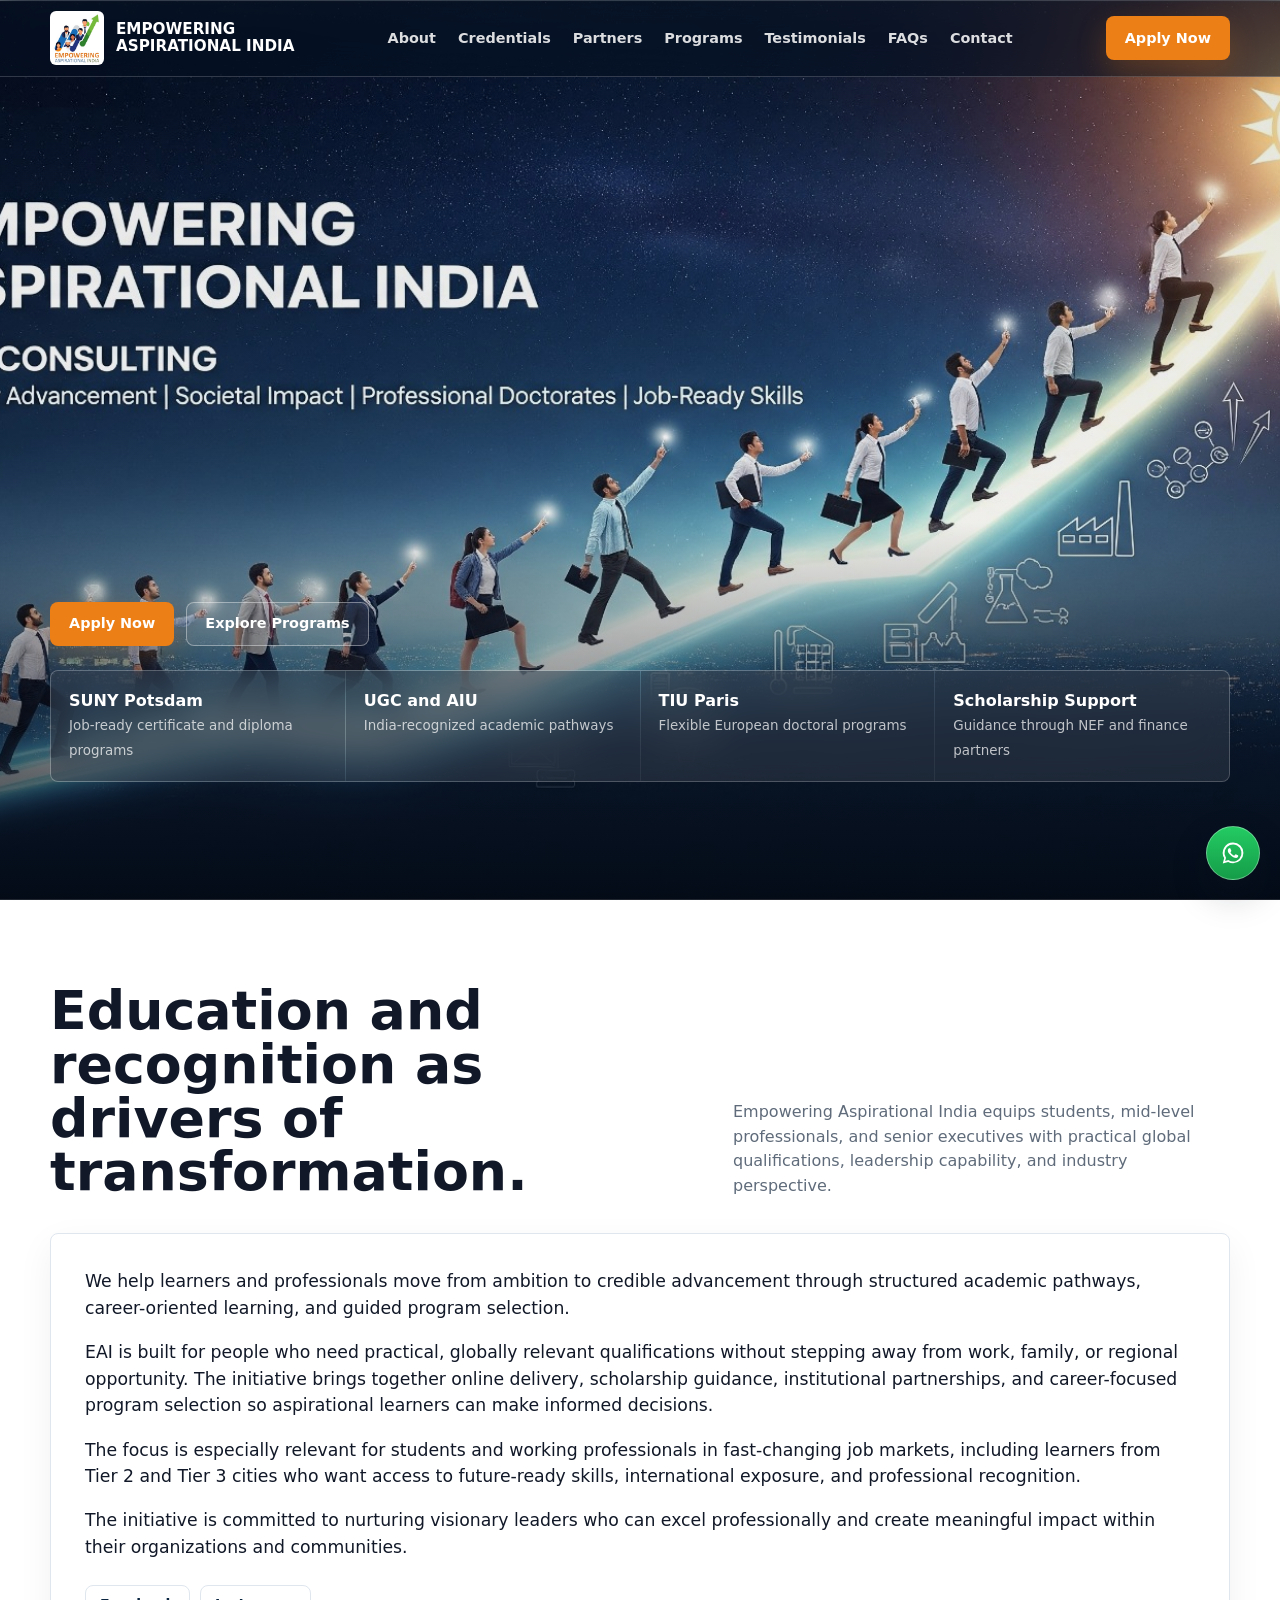
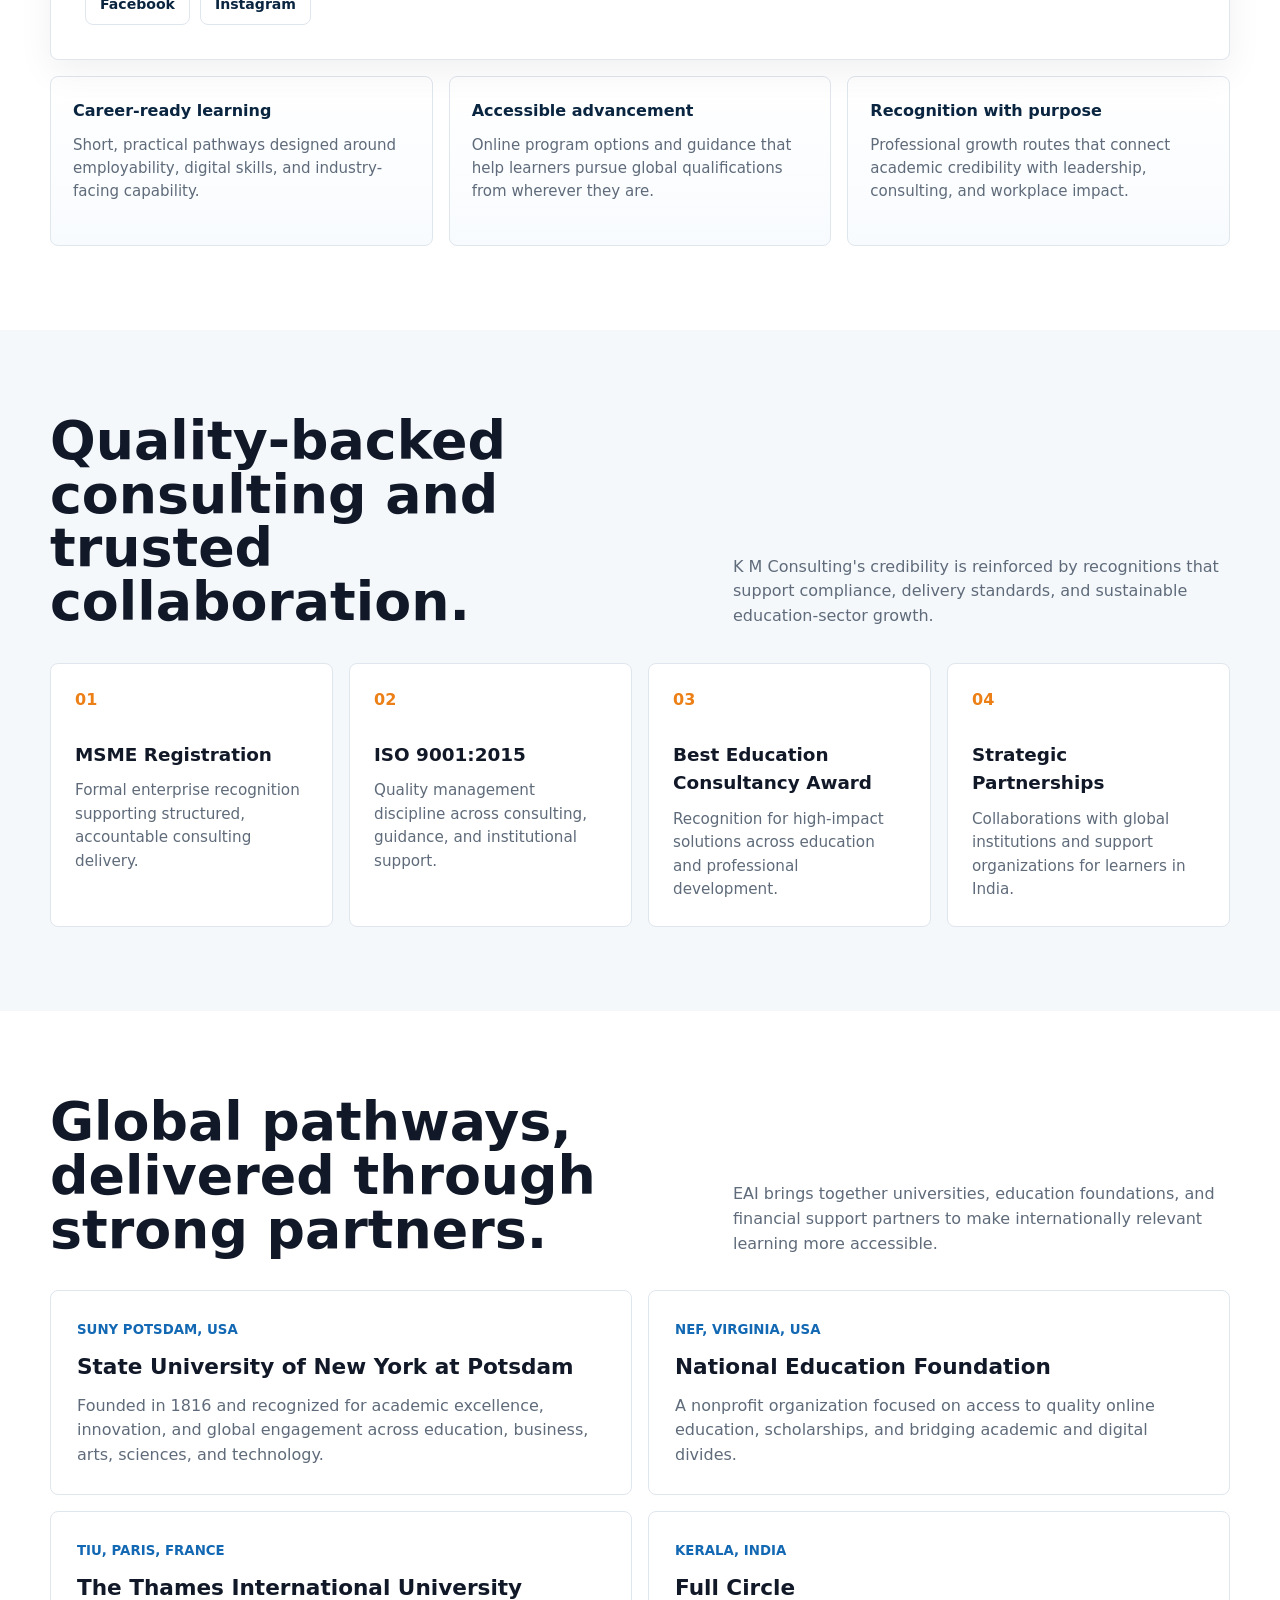
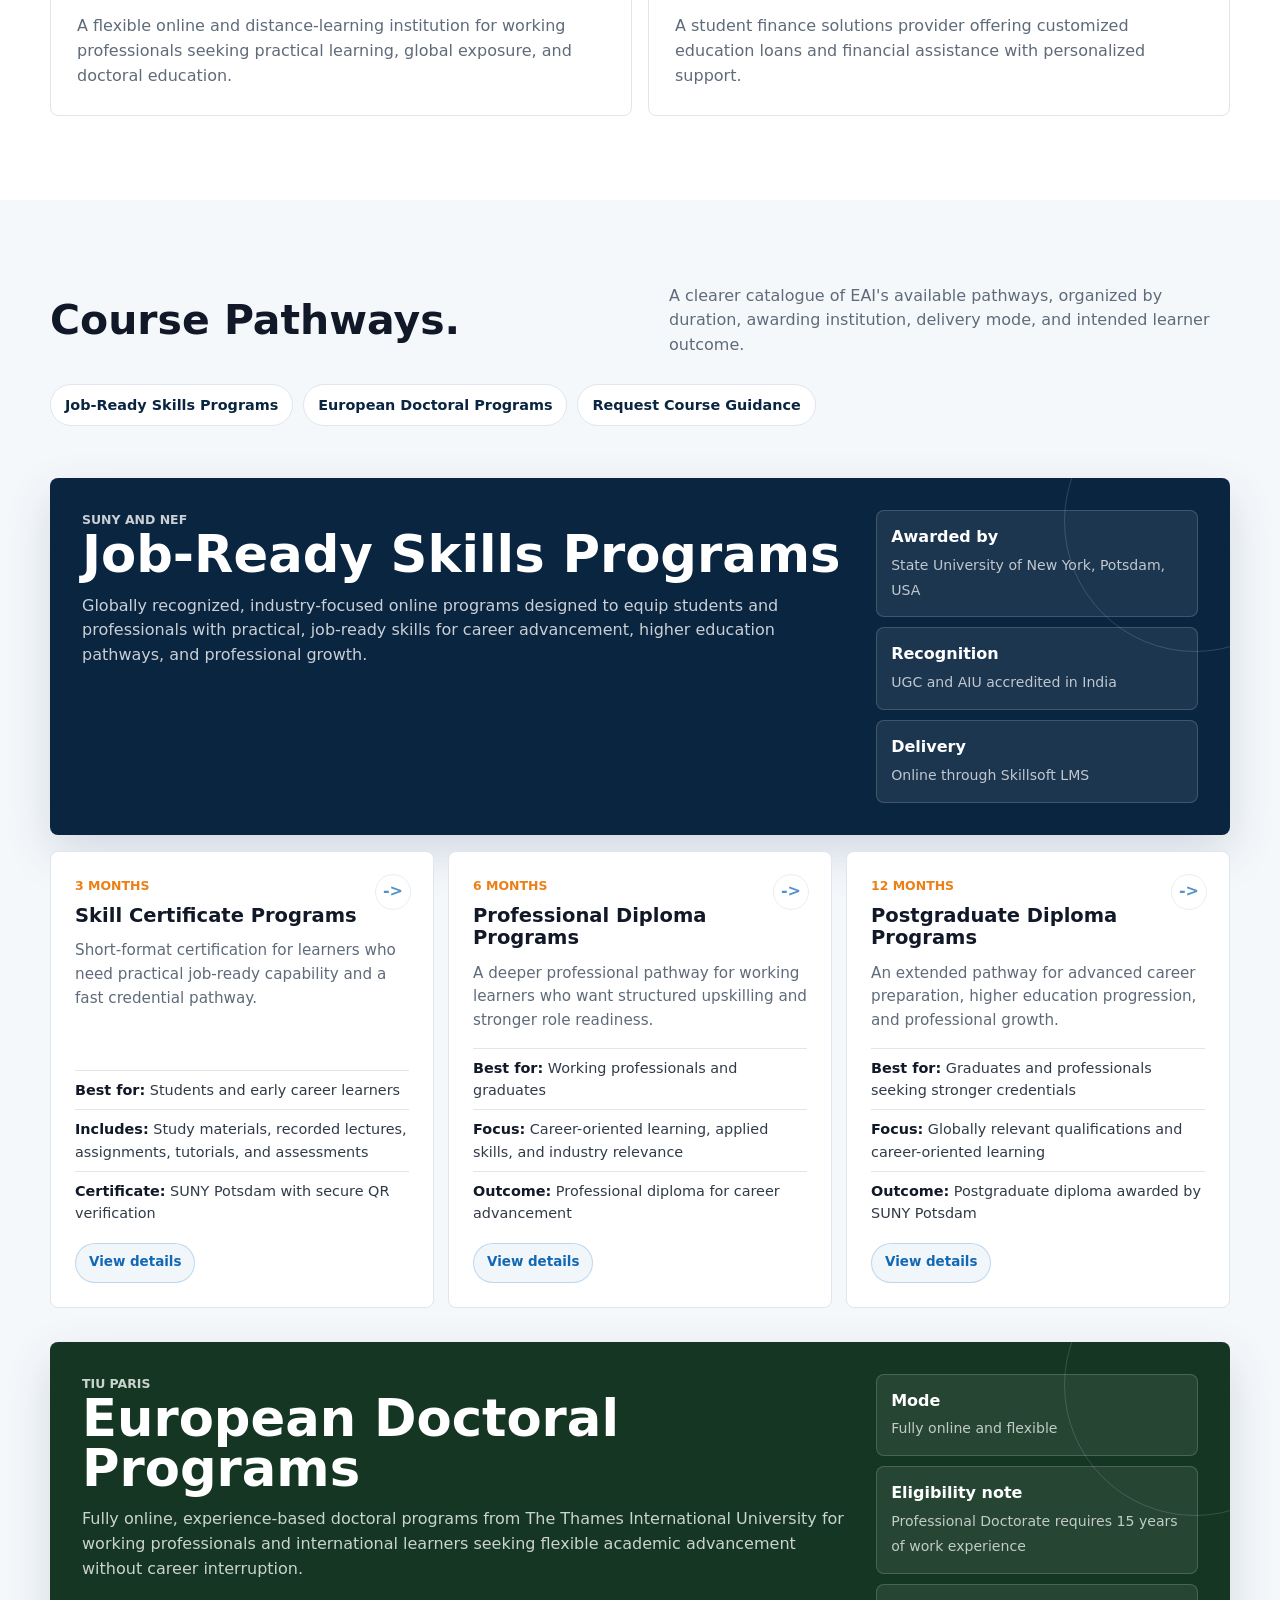
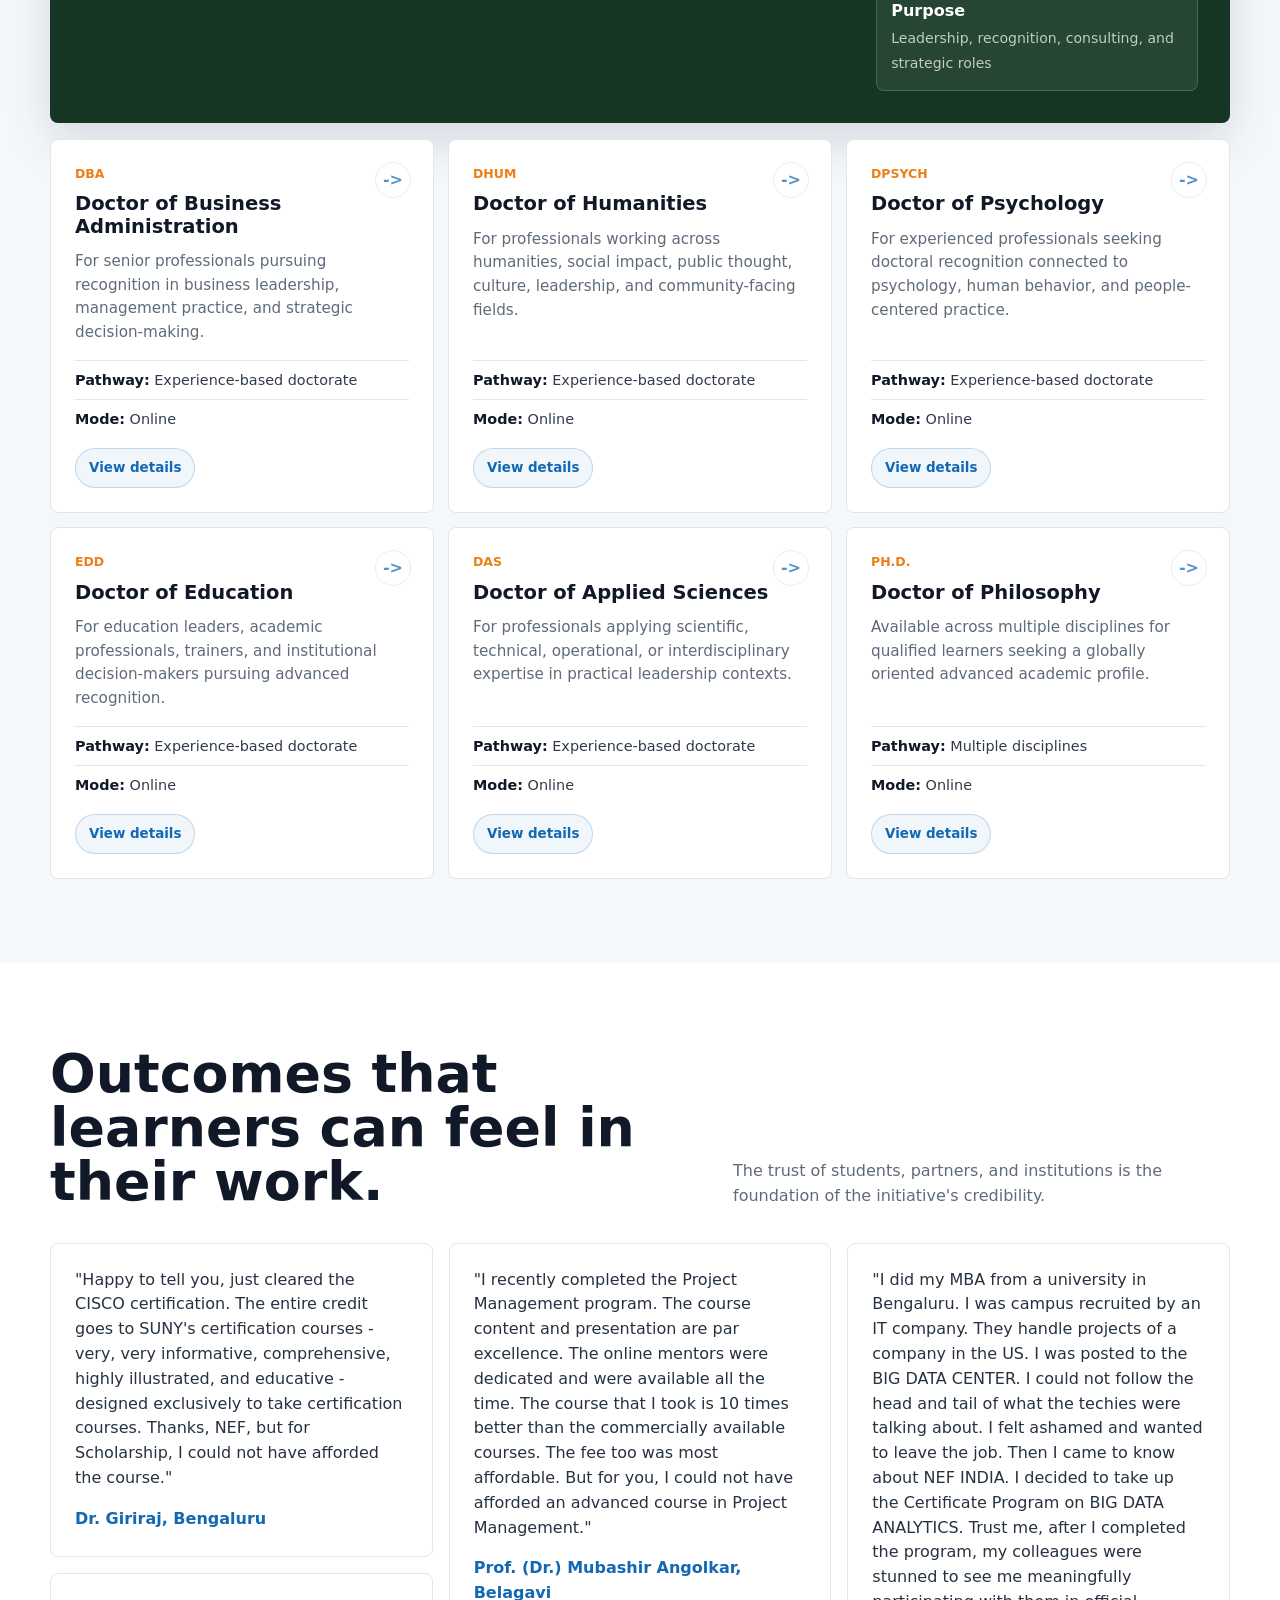
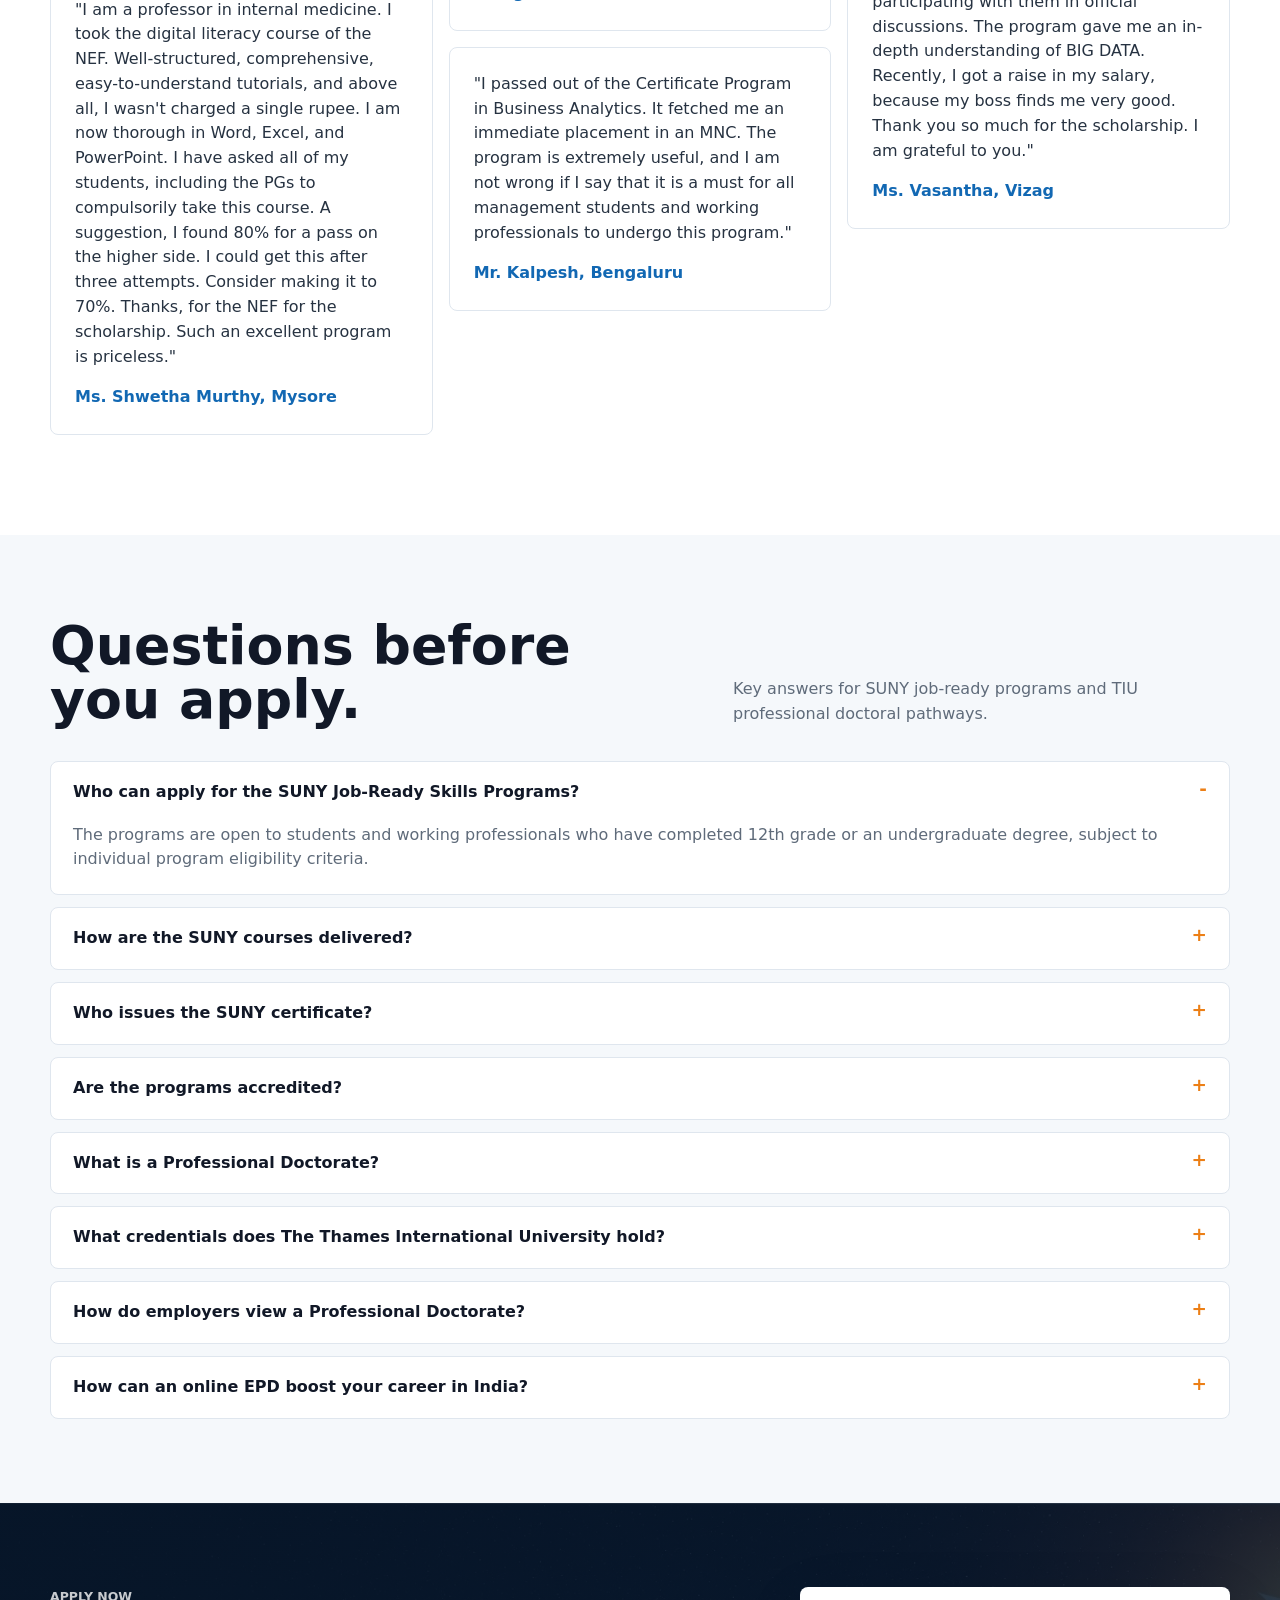
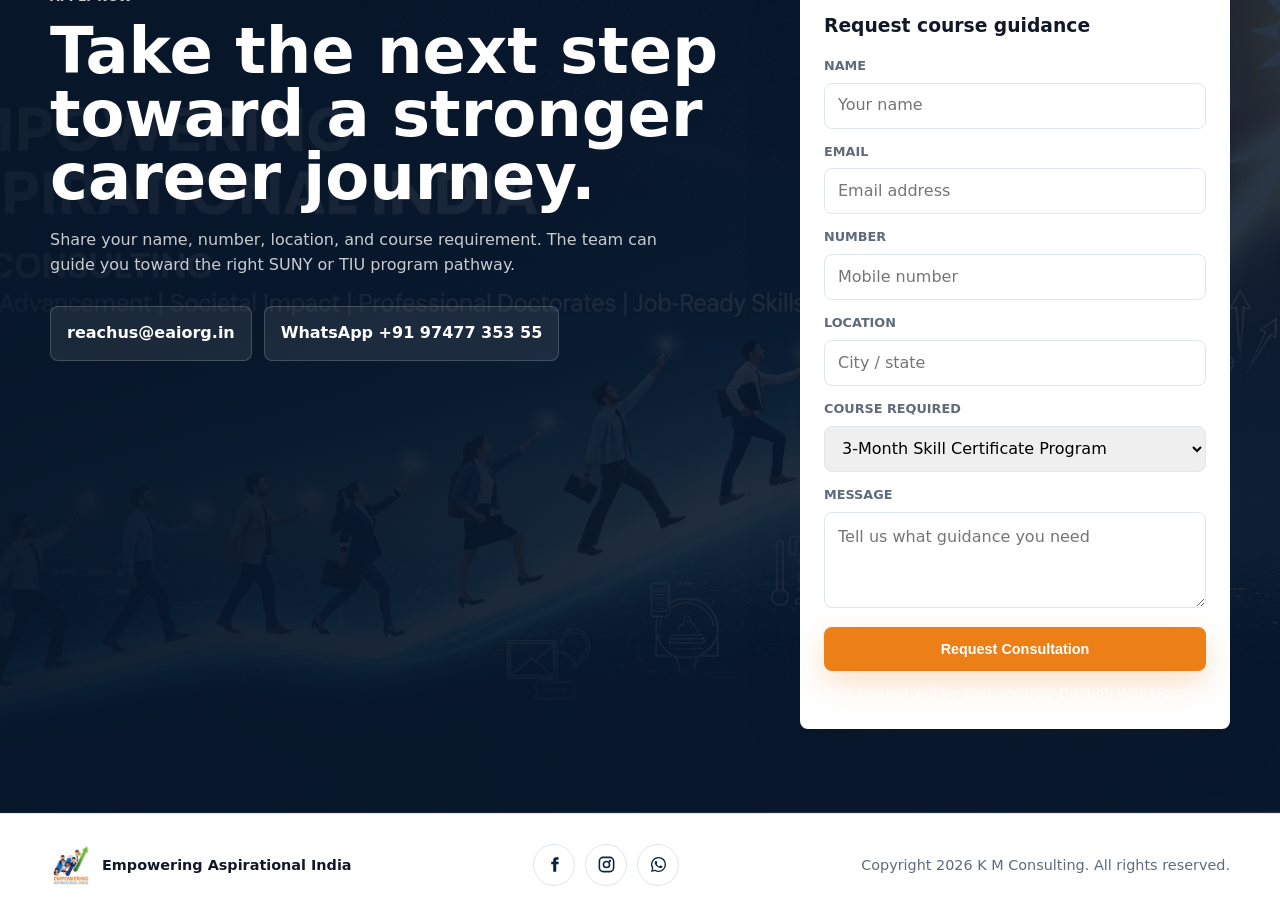
==== commit 7dc78544: "Remove out-of-context brand card" ====
--- a/index.html
+++ b/index.html
@@ -757,7 +757,7 @@
 
       .split {
         display: grid;
-        grid-template-columns: minmax(0, 1fr) 360px;
+        grid-template-columns: minmax(0, 1fr);
         gap: 38px;
         align-items: start;
       }
@@ -863,33 +863,6 @@
         color: var(--blue);
         border-color: rgba(18, 104, 179, 0.36);
         transform: translateY(-2px);
-      }
-
-      .logo-panel {
-        padding: 28px;
-      }
-
-      .logo-panel img {
-        width: 210px;
-        margin: 0 auto 20px;
-      }
-
-      .logo-panel dl {
-        display: grid;
-        gap: 16px;
-        margin: 0;
-      }
-
-      .logo-panel dt {
-        color: var(--muted);
-        font-size: 0.78rem;
-        font-weight: 800;
-        text-transform: uppercase;
-      }
-
-      .logo-panel dd {
-        margin: 3px 0 0;
-        font-weight: 800;
       }
 
       .mist {
@@ -1929,23 +1902,6 @@
                 </article>
               </div>
             </div>
-            <aside class="panel logo-panel" aria-label="Brand details">
-              <img src="assets/logo.jpeg" width="210" height="221" alt="Empowering Aspirational India logo mark" />
-              <dl>
-                <div>
-                  <dt>Website</dt>
-                  <dd>www.eaiorg.in</dd>
-                </div>
-                <div>
-                  <dt>Released by</dt>
-                  <dd>Kenneth Mark, Director</dd>
-                </div>
-                <div>
-                  <dt>Positioning</dt>
-                  <dd>Career advancement, social impact, professional doctorates, job-ready skills</dd>
-                </div>
-              </dl>
-            </aside>
           </div>
         </div>
       </section>
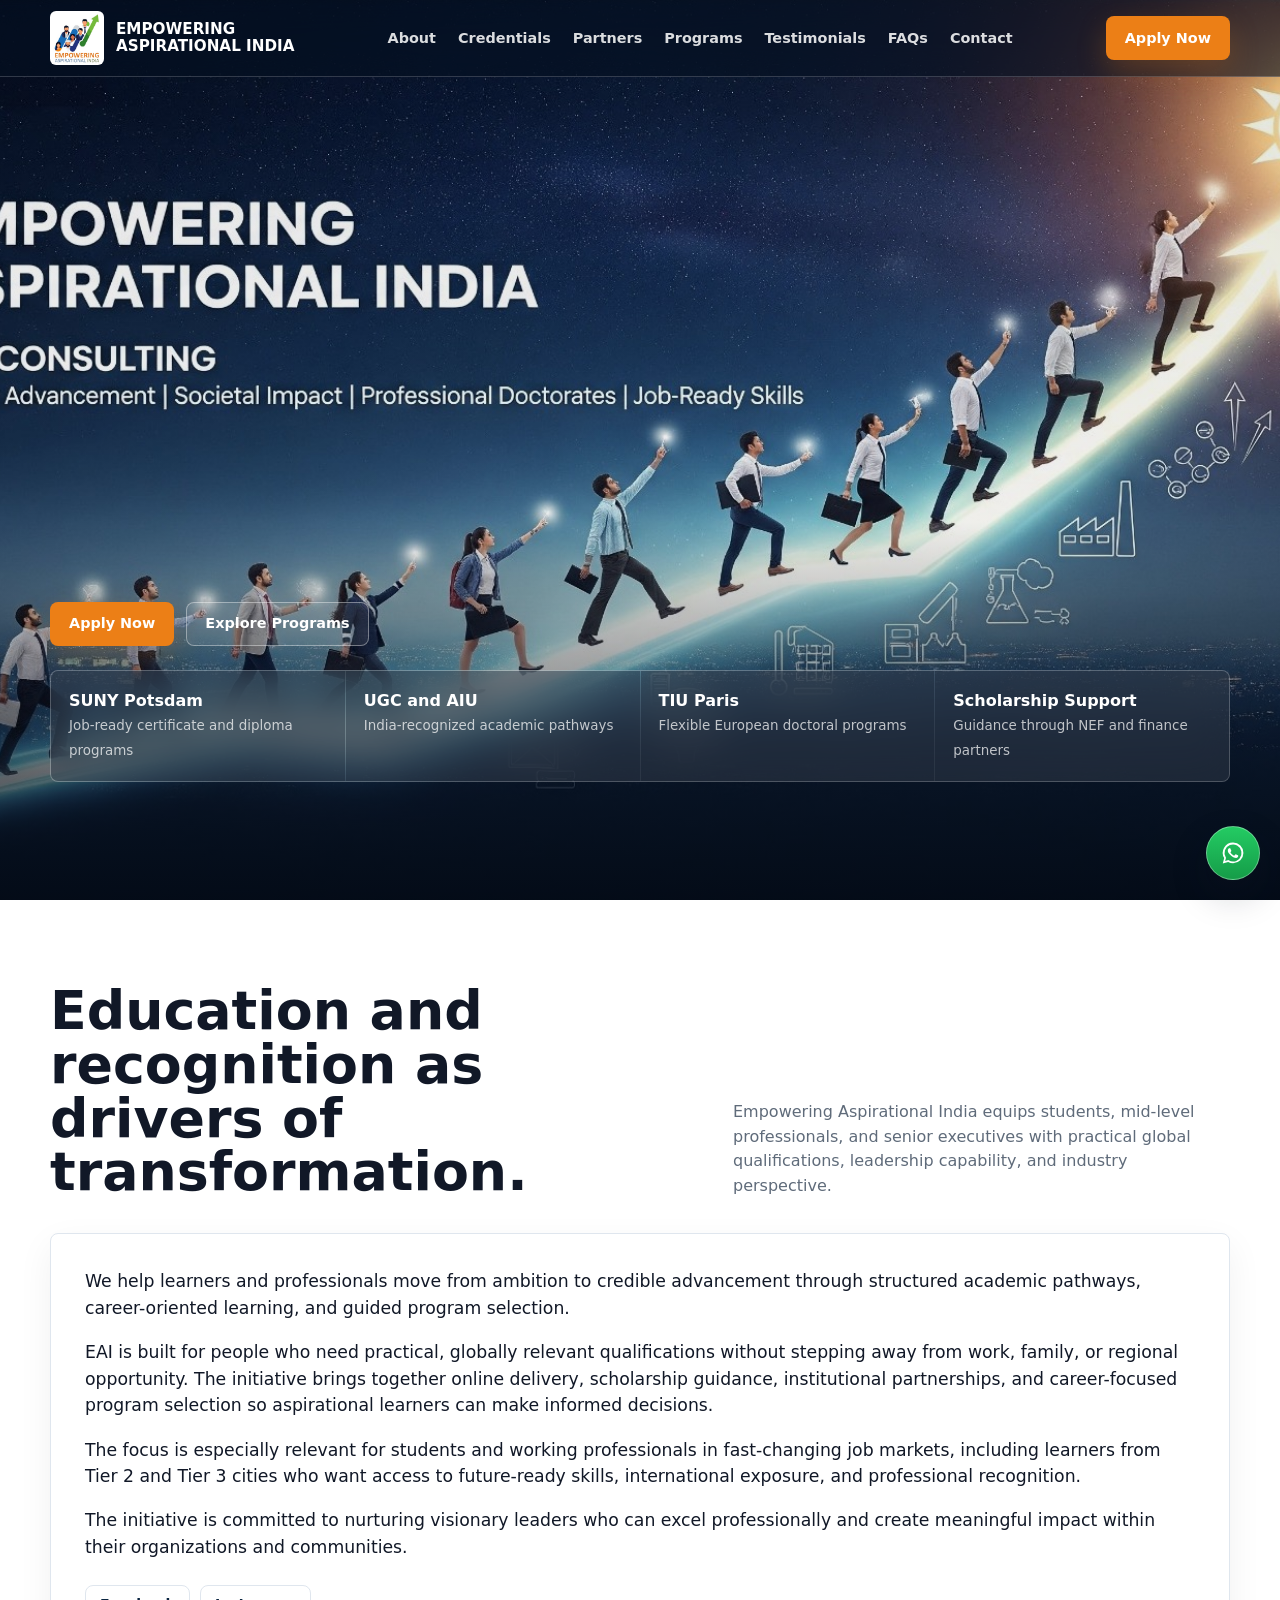
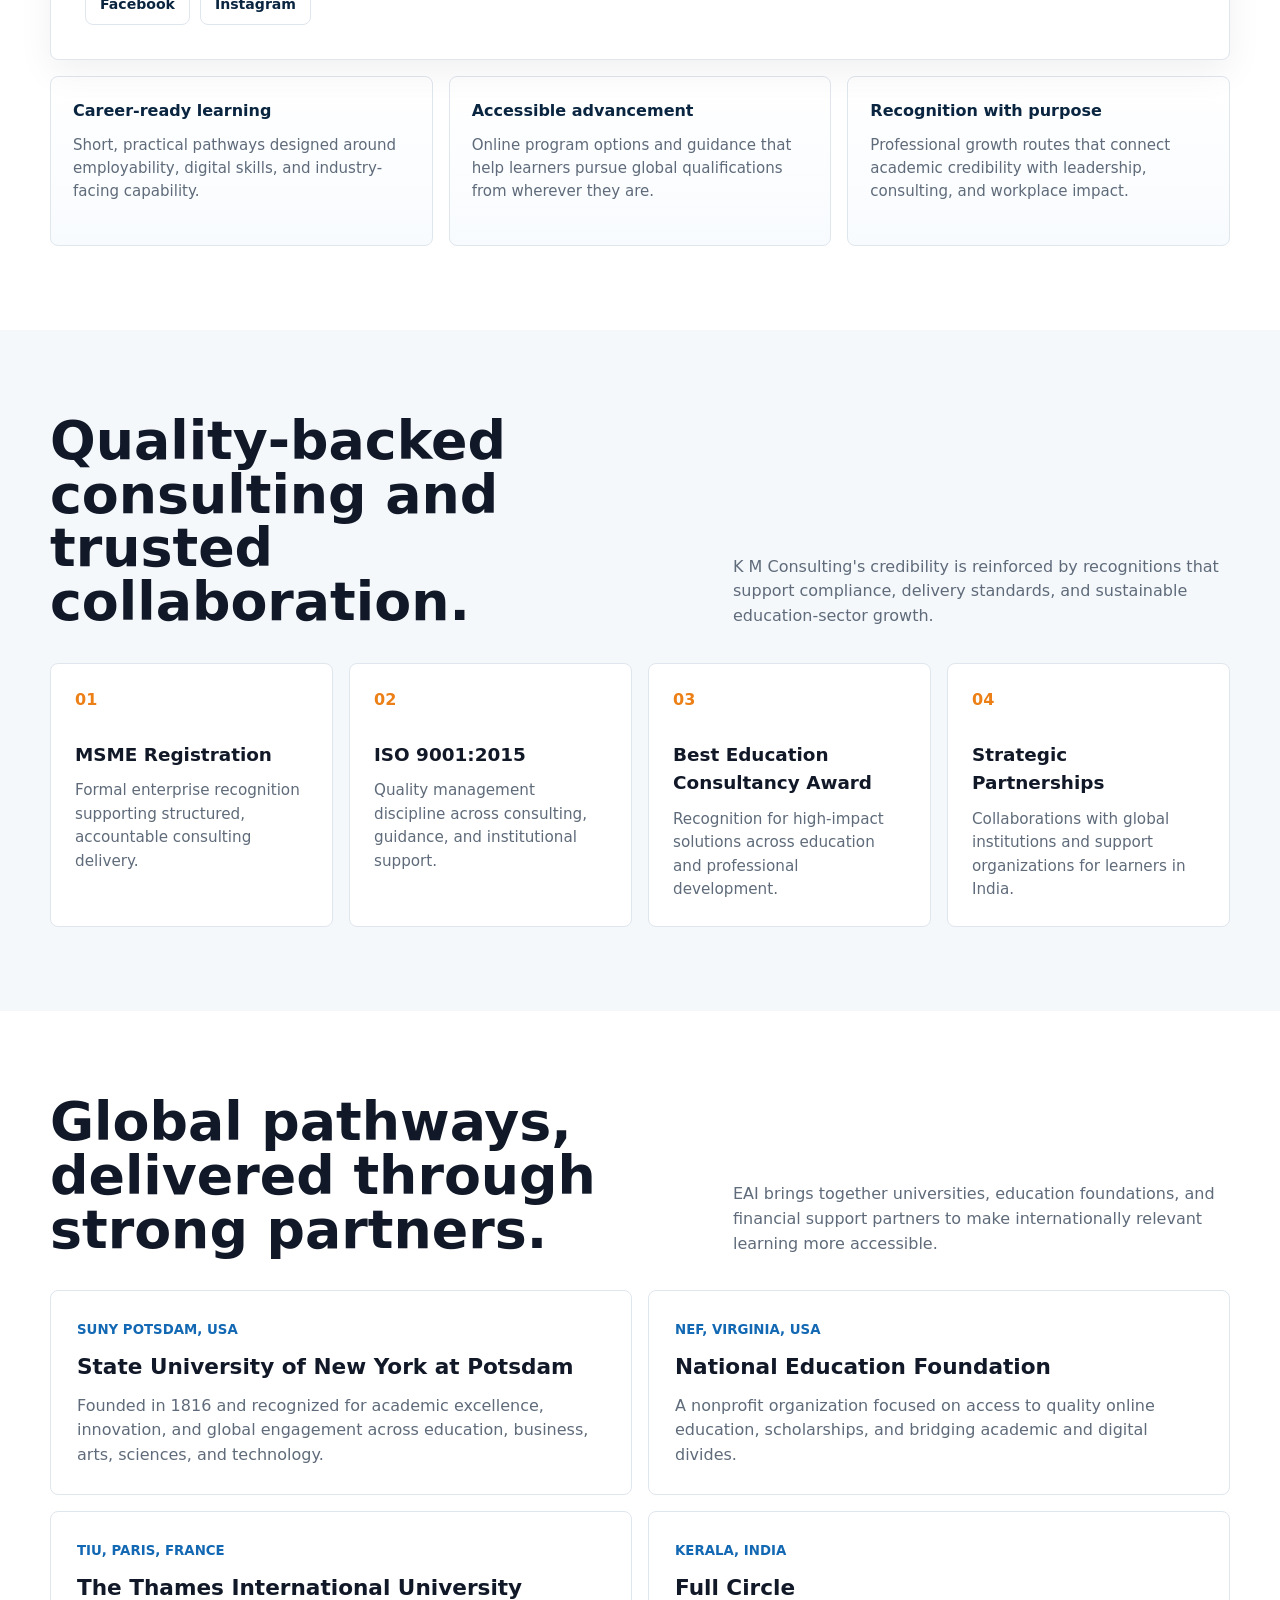
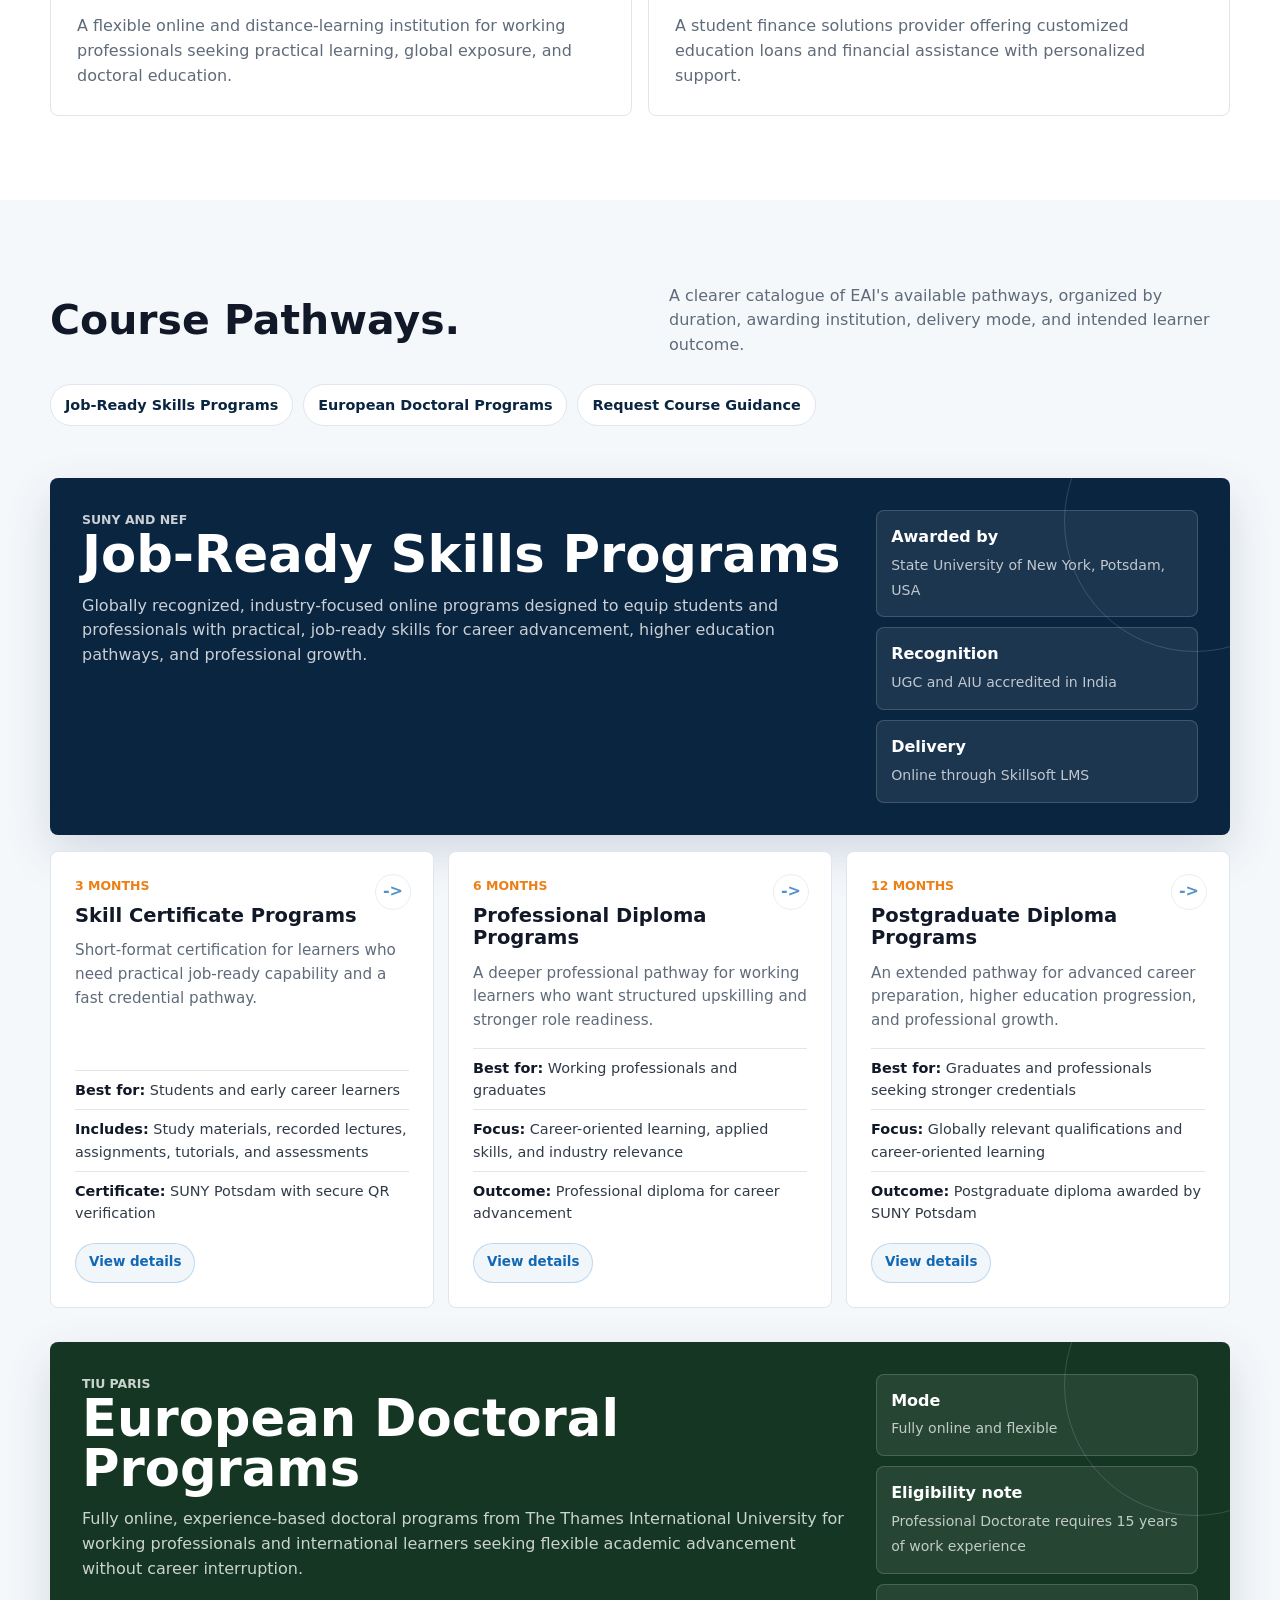
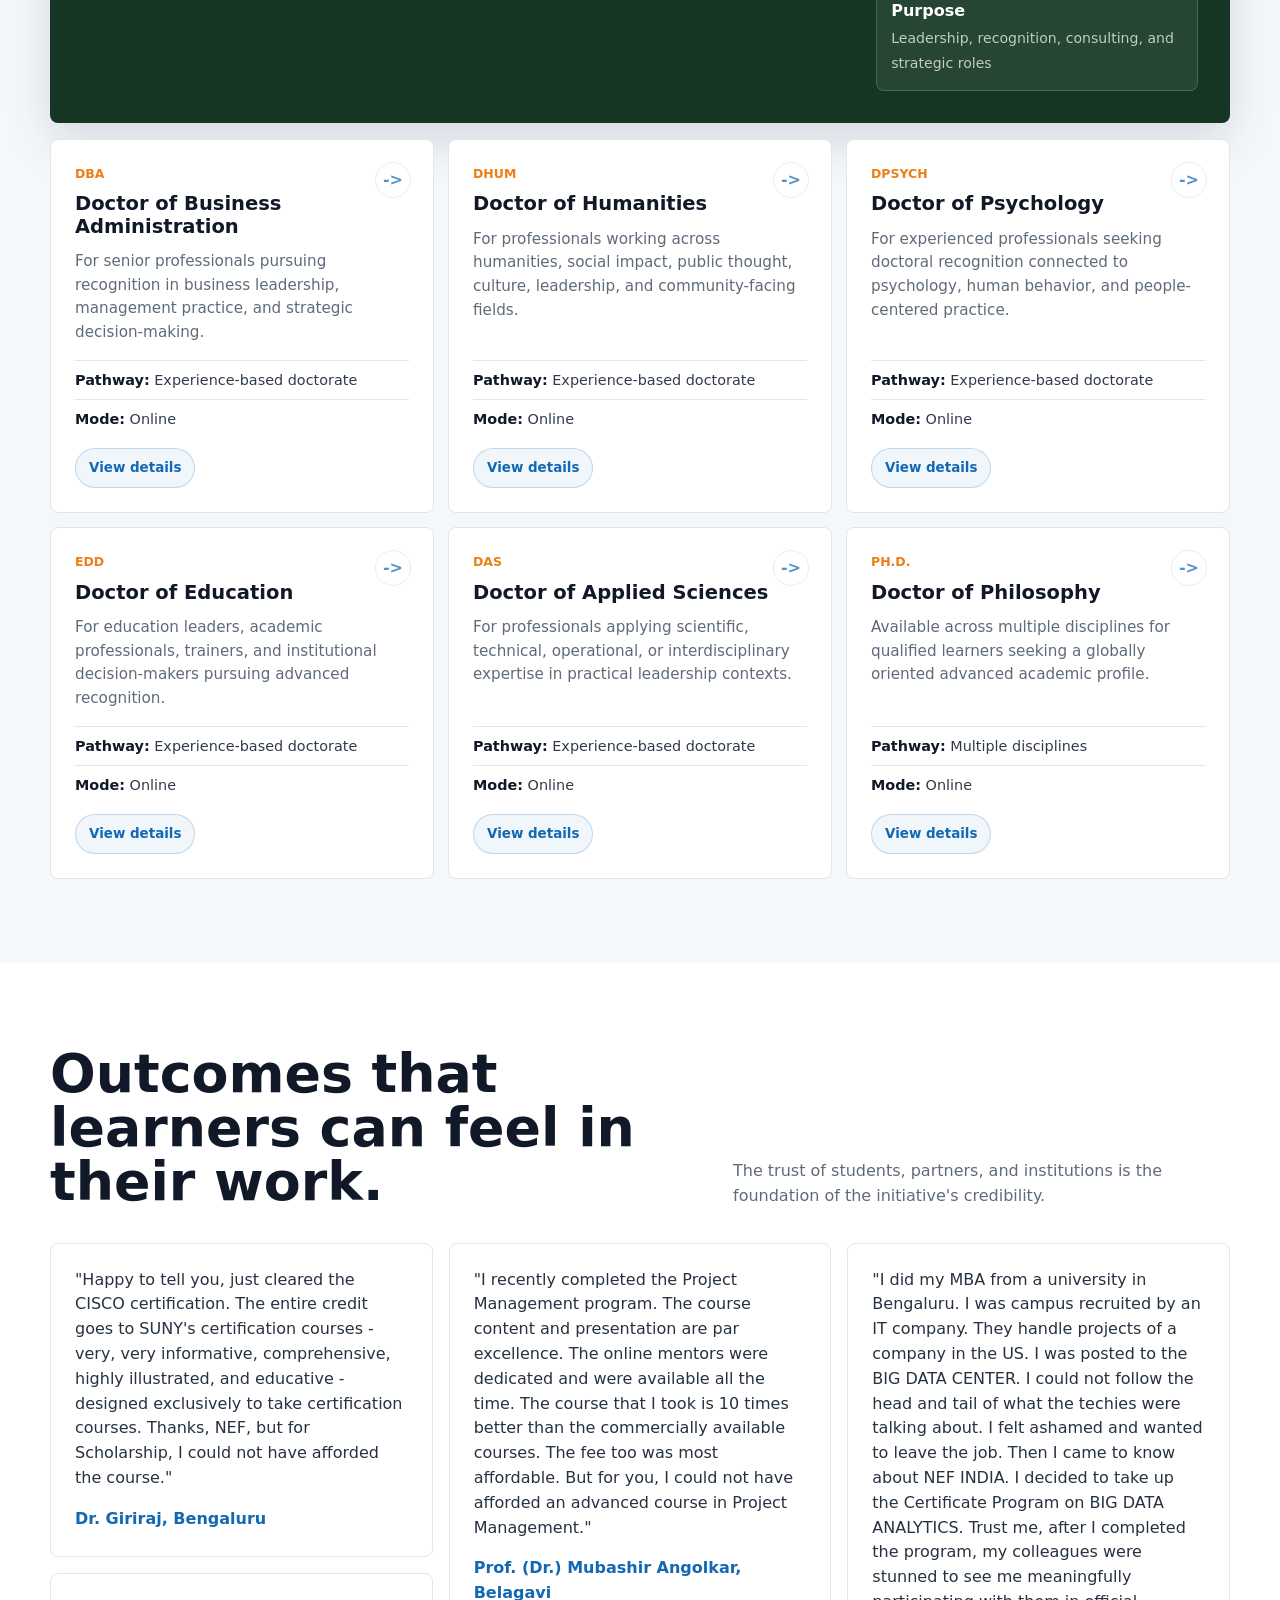
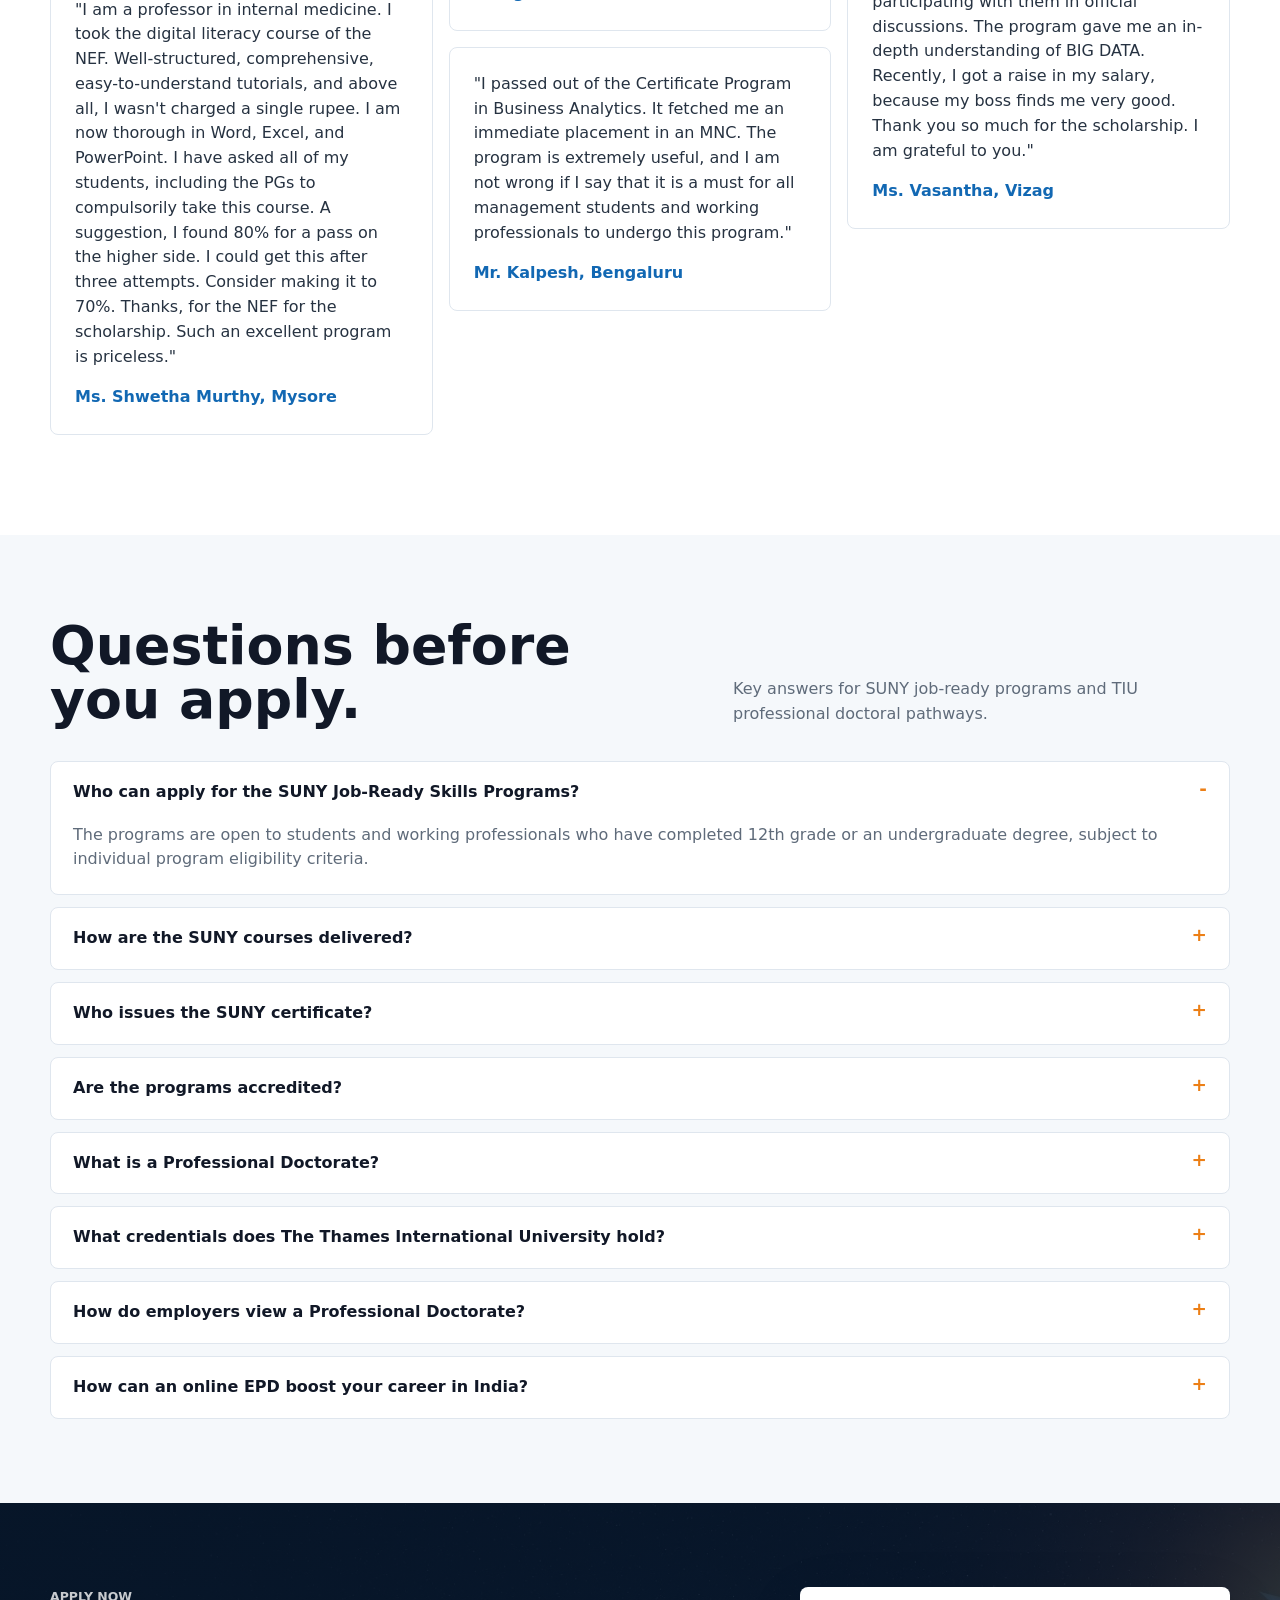
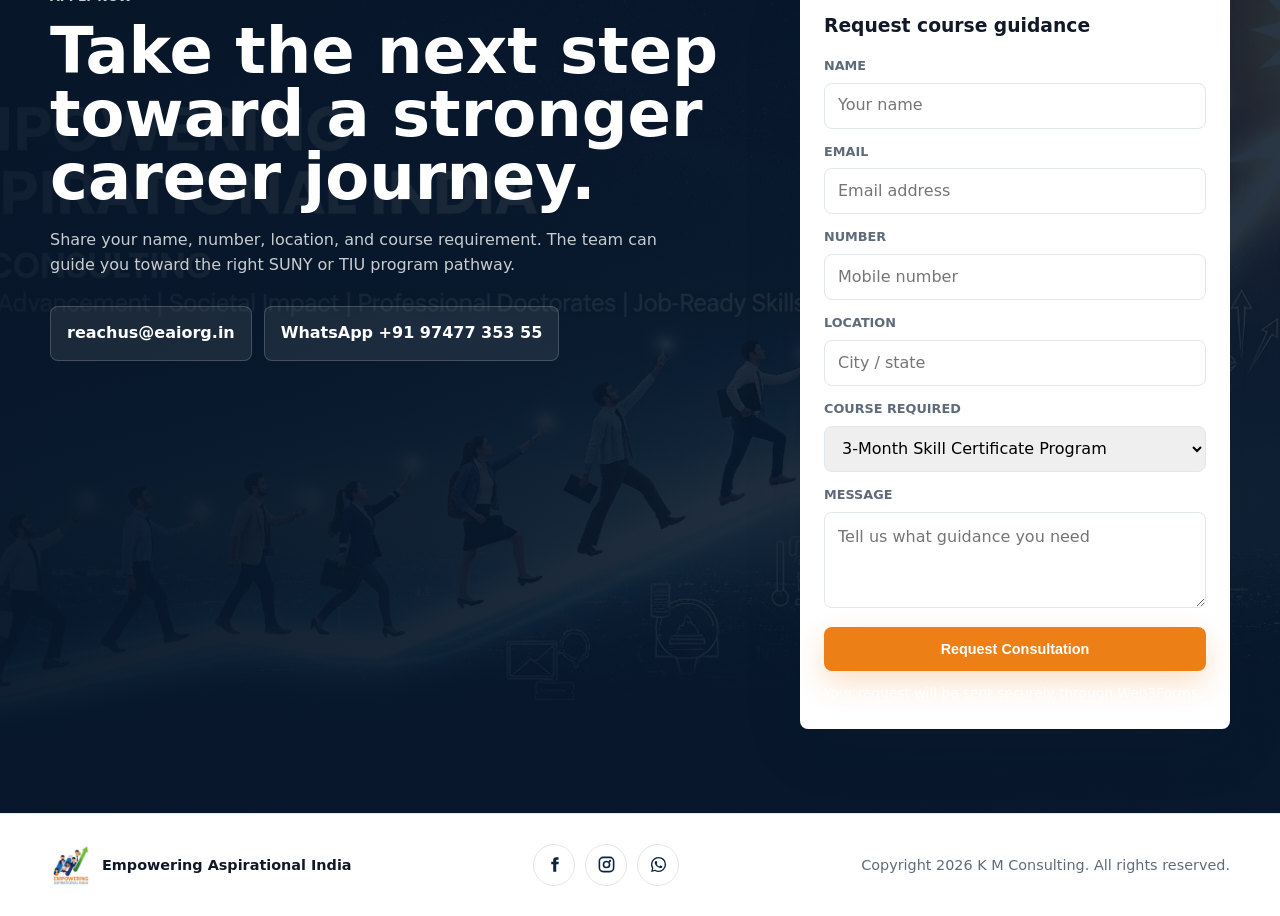
==== commit 319648e6: "Fix mobile hero image border" ====
--- a/index.html
+++ b/index.html
@@ -1674,6 +1674,7 @@
         }
 
         .section-head,
+        .section-head.compact,
         .split,
         .contact-layout,
         .course-overview {
@@ -1691,21 +1692,72 @@
       }
 
       @media (max-width: 640px) {
+        html {
+          scroll-padding-top: 76px;
+        }
+
+        body {
+          font-size: 0.96rem;
+          line-height: 1.5;
+        }
+
+        .site-header {
+          background: rgba(4, 16, 34, 0.94);
+          backdrop-filter: blur(14px);
+        }
+
+        .nav,
+        .container,
+        .hero-inner,
+        .footer-inner {
+          width: min(100% - 28px, 1180px);
+        }
+
+        .nav {
+          min-height: 64px;
+          gap: 12px;
+        }
+
         .brand {
           min-width: 0;
+          gap: 10px;
         }
 
         .brand img {
-          width: 46px;
-          height: 46px;
+          width: 42px;
+          height: 42px;
         }
 
         .brand span {
-          font-size: 0.78rem;
+          max-width: 168px;
+          font-size: 0.76rem;
+          line-height: 1.08;
         }
 
         .nav-actions .button {
           display: none;
+        }
+
+        .menu-toggle {
+          width: 44px;
+          height: 44px;
+          flex: 0 0 44px;
+          font-size: 1.28rem;
+        }
+
+        .nav-links {
+          left: 14px;
+          right: 14px;
+          top: 72px;
+          max-height: calc(100svh - 88px);
+          overflow-y: auto;
+          padding: 8px;
+          box-shadow: 0 18px 48px rgba(0, 0, 0, 0.22);
+        }
+
+        .nav-links a {
+          border-radius: 6px;
+          font-size: 0.96rem;
         }
 
         .hero {
@@ -1715,16 +1767,61 @@
         .hero::before {
           background:
             linear-gradient(180deg, rgba(3, 12, 26, 0) 0%, rgba(3, 12, 26, 0) 44%, rgba(3, 12, 26, 0.92) 100%),
-            url("assets/hero.jpeg") center 68px / 100% auto no-repeat;
+            url("assets/hero.jpeg") center 68px / calc(100% + 4px) auto no-repeat;
           background-color: #06172c;
         }
 
         .hero-inner {
-          padding-top: calc(10px + 54.5625vw);
+          padding-top: calc(18px + 54.5625vw);
           padding-bottom: 0;
         }
 
-        .trust-row,
+        .hero-actions {
+          display: grid;
+          grid-template-columns: repeat(2, minmax(0, 1fr));
+          gap: 8px;
+          margin-bottom: 14px;
+        }
+
+        .hero-actions .button {
+          width: 100%;
+          min-height: 44px;
+          padding: 0 10px;
+          text-align: center;
+          font-size: 0.88rem;
+        }
+
+        .hero-actions .button.secondary {
+          border-color: #94a3b8;
+          color: #f8fafc;
+          background: #64748b;
+        }
+
+        .trust-row {
+          grid-template-columns: repeat(2, minmax(0, 1fr));
+          gap: 8px;
+          border: 0;
+          border-radius: 0;
+          background: transparent;
+          backdrop-filter: none;
+        }
+
+        .trust-item {
+          padding: 13px;
+          border: 1px solid rgba(255, 255, 255, 0.14);
+          border-radius: var(--radius);
+          background: rgba(5, 17, 34, 0.48);
+        }
+
+        .trust-item strong {
+          font-size: 0.96rem;
+        }
+
+        .trust-item span {
+          font-size: 0.8rem;
+          line-height: 1.35;
+        }
+
         .cards,
         .partners,
         .program-grid,
@@ -1735,52 +1832,251 @@
         }
 
         section {
-          padding: 48px 0;
+          padding: 44px 0;
+        }
+
+        .section-head,
+        .section-head.compact {
+          gap: 12px;
+          margin-bottom: 20px;
         }
 
         .section-head h2 {
-          font-size: 1.62rem;
-          line-height: 1.05;
+          font-size: 1.58rem;
+          line-height: 1.12;
           overflow-wrap: anywhere;
         }
 
         .section-head.compact h2 {
-          font-size: 1.72rem;
-          line-height: 1.08;
+          font-size: 1.58rem;
+          line-height: 1.12;
         }
 
         .section-head p {
-          font-size: 0.98rem;
+          font-size: 0.94rem;
           overflow-wrap: anywhere;
         }
 
+        .split,
+        .about-main,
+        .about-pillars,
+        .cards,
+        .partners,
+        .program-grid,
+        .course-catalog,
+        .course-group,
+        .course-grid,
+        .doctorate-grid,
+        .faq-list {
+          gap: 12px;
+        }
+
+        .panel,
+        .card,
+        .partner-card,
+        .about-pillar,
+        .course-card,
+        .doctorate-card,
+        blockquote,
+        details {
+          box-shadow: 0 8px 24px rgba(17, 24, 39, 0.05);
+        }
+
         .about-copy,
+        .about-pillar,
+        .card,
+        .partner-card,
         .program,
         .form-panel,
         .course-overview,
         .course-card,
+        .doctorate-card,
+        blockquote {
+          padding: 20px;
+        }
+
+        .about-copy {
+          font-size: 0.96rem;
+        }
+
+        .about-copy p {
+          margin-bottom: 12px;
+        }
+
+        .about-pillar,
+        .card,
+        .course-card,
         .doctorate-card {
-          padding: 22px;
+          min-height: 0;
+        }
+
+        .card-number {
+          margin-bottom: 14px;
+        }
+
+        .partner-card h3,
+        .card h3 {
+          font-size: 1.08rem;
+          line-height: 1.18;
         }
 
         .program {
           min-height: 0;
         }
 
+        .program h3,
+        .course-overview h3,
+        .contact-band h2 {
+          font-size: 1.72rem;
+          line-height: 1.08;
+        }
+
+        .program li,
+        .course-fact {
+          padding: 11px 12px;
+        }
+
+        .course-tabs {
+          display: grid;
+          grid-template-columns: 1fr;
+          gap: 8px;
+          margin: 0 0 14px;
+        }
+
+        .course-tab {
+          width: 100%;
+          min-height: 42px;
+          border-radius: 8px;
+          font-size: 0.88rem;
+        }
+
+        .course-overview {
+          gap: 18px;
+        }
+
+        .course-overview::after {
+          width: 180px;
+          height: 180px;
+          right: -84px;
+          top: -70px;
+        }
+
+        .course-card::before,
+        .doctorate-card::before {
+          right: 18px;
+          top: 18px;
+          width: 30px;
+          height: 30px;
+        }
+
+        .course-card h4,
+        .doctorate-card h4 {
+          padding-right: 34px;
+          font-size: 1.1rem;
+        }
+
+        .course-card::after,
+        .doctorate-card::after {
+          min-height: 36px;
+          margin-top: 14px;
+        }
+
+        .testimonial-grid {
+          columns: 1;
+        }
+
+        summary {
+          display: flex;
+          align-items: flex-start;
+          justify-content: space-between;
+          gap: 14px;
+          padding: 16px 18px;
+          line-height: 1.3;
+        }
+
+        summary::after {
+          float: none;
+          flex: 0 0 auto;
+        }
+
+        details p {
+          padding: 0 18px 18px;
+        }
+
+        .contact-details {
+          display: grid;
+          gap: 8px;
+          margin-top: 20px;
+        }
+
+        .contact-pill {
+          padding: 12px 14px;
+          overflow-wrap: anywhere;
+        }
+
+        input,
+        select,
+        textarea {
+          min-height: 44px;
+          font-size: 16px;
+        }
+
         .footer-inner {
-          align-items: flex-start;
+          align-items: center;
           flex-direction: column;
+          text-align: center;
+        }
+
+        .footer-links {
+          justify-content: center;
+          gap: 8px;
+        }
+
+        .footer-logo {
+          justify-content: center;
         }
 
         .whatsapp-widget {
           right: 12px;
-          bottom: 12px;
-          width: 48px;
-          height: 48px;
+          bottom: 14px;
+          width: 44px;
+          height: 44px;
+        }
+
+        .whatsapp-widget svg {
+          width: 22px;
+          height: 22px;
         }
 
         .whatsapp-widget::after {
           display: none;
+        }
+      }
+
+      @media (max-width: 380px) {
+        .brand span {
+          max-width: 138px;
+          font-size: 0.69rem;
+        }
+      }
+
+      @media (hover: none) and (pointer: coarse) {
+        .panel:hover,
+        .card:hover,
+        .partner-card:hover,
+        .about-pillar:hover,
+        .program:hover,
+        .course-card:hover,
+        .doctorate-card:hover,
+        blockquote:hover,
+        details:hover,
+        .button:hover,
+        .social-link:hover,
+        .course-tab:hover,
+        .contact-pill:hover,
+        .footer-links a:hover,
+        .whatsapp-widget:hover {
+          transform: none;
         }
       }
 
